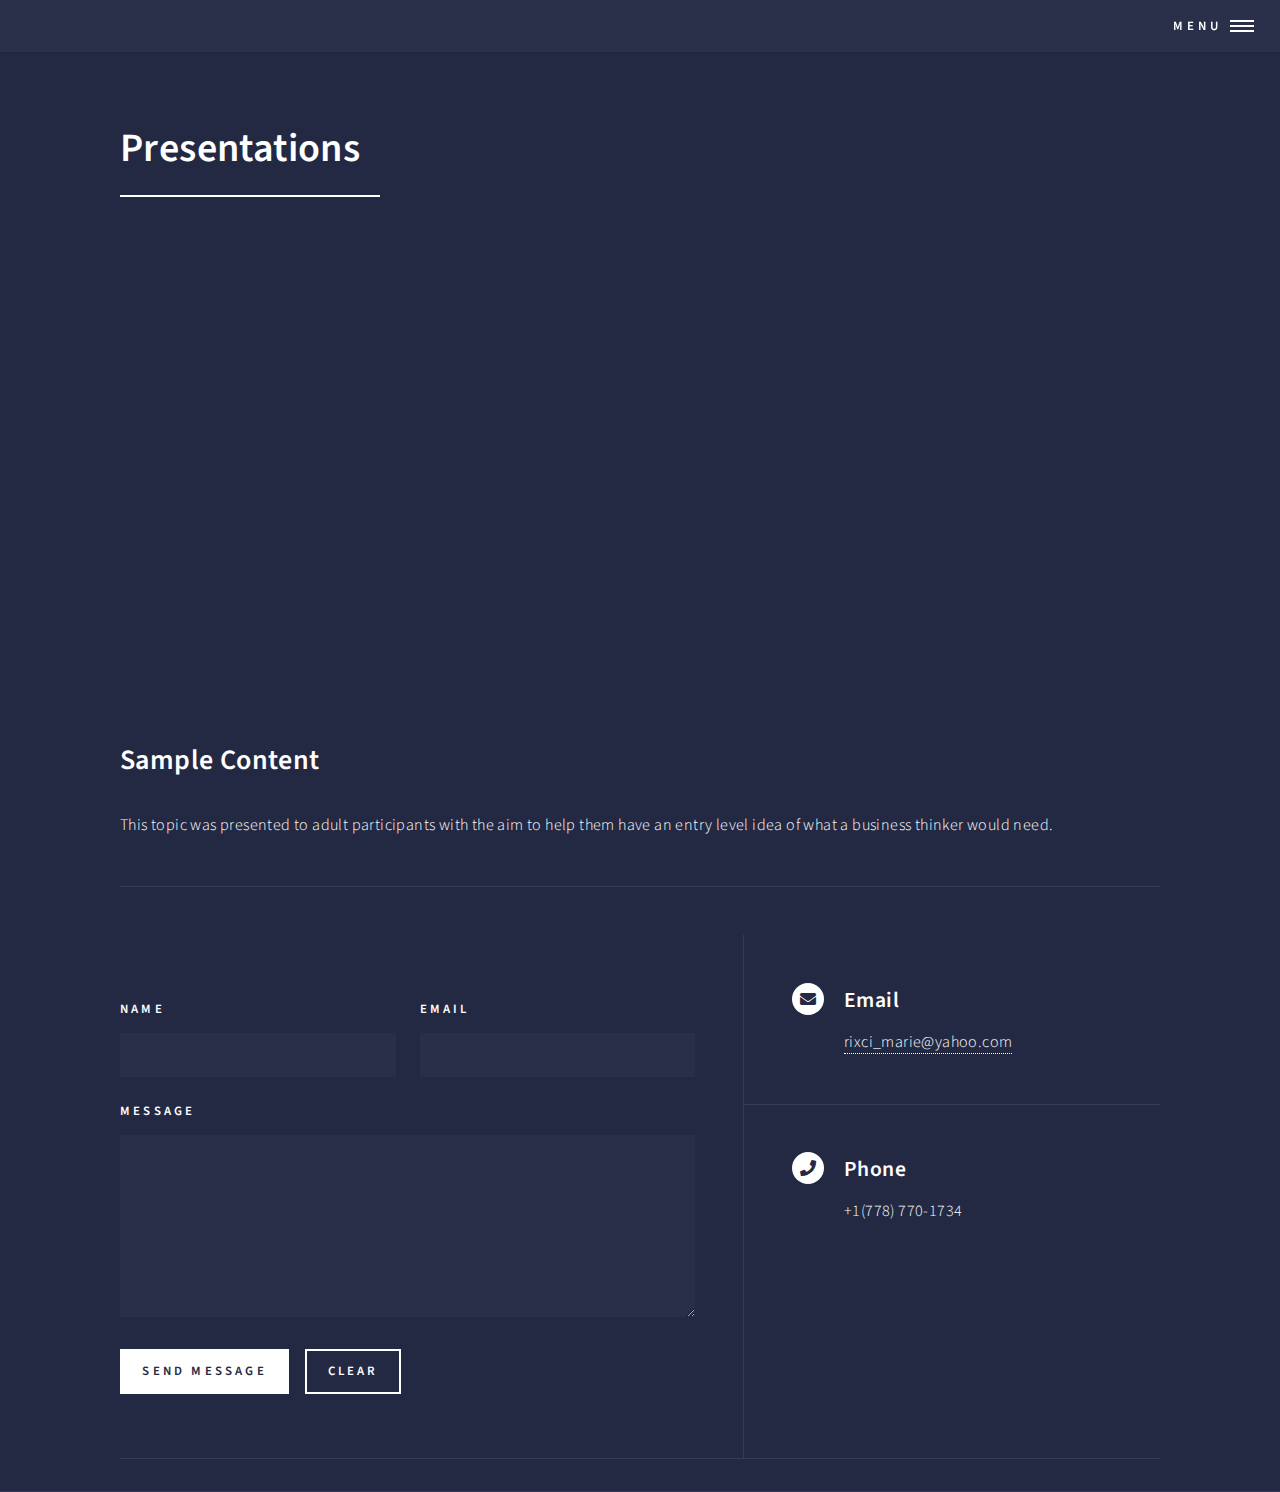
==== hmtl/elements.html @ 37f34972 "added links" ====
<!DOCTYPE HTML>

<html>
	<head>
		<title>Welcome to my Portfolio</title>
		<meta charset="utf-8" />
		<meta name="viewport" content="width=device-width, initial-scale=1, user-scalable=no" />
		<link rel="stylesheet" href="assets/css/main.css" />
		<noscript><link rel="stylesheet" href="assets/css/noscript.css" /></noscript>
	</head>
	<body class="is-preload">

		<!-- Wrapper -->
			<div id="wrapper">
<!-- Header -->
<header id="header">
	<nav>
			<a href="#menu">Menu</a>
		</nav>
	</header>
					<!-- Menu -->
					<nav id="menu">
						<ul class="links">
							<li><a href="index.html">Home</a></li>
							<li><a href="Skills.html">Skills</a></li>
							<li><a href="generic.html">Experience</a></li>
							<li><a href="elements.html">Presentations</a></li>
						</ul>
						<ul class="actions stacked">
							<li><a href="index.html" class="button primary fit">Get Started</a></li>
						</ul>
					</nav>

				<!-- Main -->
					<div id="main" class="alt">

						<!-- One -->
							<section id="one">
								<div class="inner">
									<header class="major">
										<h1>Presentations</h1>
									</header>

									<!-- Content -->

							<embed width="100%" height="500px" src="D:\Kit\ID\Sample\1st project\7 mindset improvement - Storyline output\index.html">

										<h2 id="content">Sample Content</h2>
										<p>This topic was presented to adult participants with the aim to help them 
											have an entry level idea of what a business thinker would need.</p>

									<hr class="major" />
					<!-- Contact -->
					<section id="contact">
						<div class="inner">
							<section>
								<form method="post" action="#">
									<div class="fields">
										<div class="field half">
											<label for="name">Name</label>
											<input type="text" name="name" id="name" />
										</div>
										<div class="field half">
											<label for="email">Email</label>
											<input type="text" name="email" id="email" />
										</div>
										<div class="field">
											<label for="message">Message</label>
											<textarea name="message" id="message" rows="6"></textarea>
										</div>
									</div>
									<ul class="actions">
										<li><input type="submit" value="Send Message" class="primary" /></li>
										<li><input type="reset" value="Clear" /></li>
									</ul>
								</form>
							</section>
							<section class="split">
								<section>
									<div class="contact-method">
										<span class="icon solid alt fa-envelope"></span>
										<h3>Email</h3>
										<a href="mailto:rixci_marie@yahoo.com?Subject=Hello%20again">rixci_marie@yahoo.com</a>
									</div>
								</section>
								<section>
									<div class="contact-method">
										<span class="icon solid alt fa-phone"></span>
										<h3>Phone</h3>
										<span>+1(778) 770-1734</span>
										</div>
									</section>
	
	
				</div>
		<!-- Scripts -->
			<script src="assets/js/jquery.min.js"></script>
			<script src="assets/js/jquery.scrolly.min.js"></script>
			<script src="assets/js/jquery.scrollex.min.js"></script>
			<script src="assets/js/browser.min.js"></script>
			<script src="assets/js/breakpoints.min.js"></script>
			<script src="assets/js/util.js"></script>
			<script src="assets/js/main.js"></script>

	</body>
</html>
---- hmtl/assets/css/main.css ----
@import url(fontawesome-all.min.css);
@import url("https://fonts.googleapis.com/css?family=Source+Sans+Pro:300,300italic,600,600italic");

/*
	Forty by HTML5 UP
	html5up.net | @ajlkn
	Free for personal and commercial use under the CCA 3.0 license (html5up.net/license)
*/

html, body, div, span, applet, object,
iframe, h1, h2, h3, h4, h5, h6, p, blockquote,
pre, a, abbr, acronym, address, big, cite,
code, del, dfn, em, img, ins, kbd, q, s, samp,
small, strike, strong, sub, sup, tt, var, b,
u, i, center, dl, dt, dd, ol, ul, li, fieldset,
form, label, legend, table, caption, tbody,
tfoot, thead, tr, th, td, article, aside,
canvas, details, embed, figure, figcaption,
footer, header, hgroup, menu, nav, output, ruby,
section, summary, time, mark, audio, video {
	margin: 0;
	padding: 0;
	border: 0;
	font-size: 100%;
	font: inherit;
	vertical-align: baseline;}

article, aside, details, figcaption, figure,
footer, header, hgroup, menu, nav, section {
	display: block;}

body {
	line-height: 1;
}

ol, ul {
	list-style: none;
}

blockquote, q {
	quotes: none;
}

	blockquote:before, blockquote:after, q:before, q:after {
		content: '';
		content: none;
	}

table {
	border-collapse: collapse;
	border-spacing: 0;
}

body {
	-webkit-text-size-adjust: none;
}

mark {
	background-color: transparent;
	color: inherit;
}

input::-moz-focus-inner {
	border: 0;
	padding: 0;
}

input, select, textarea {
	-moz-appearance: none;
	-webkit-appearance: none;
	-ms-appearance: none;
	appearance: none;
}

/* Basic */

	@-ms-viewport {
		width: device-width;
	}

	body {
		-ms-overflow-style: scrollbar;
	}

	@media screen and (max-width: 480px) {

		html, body {
			min-width: 320px;
		}

	}

	html {
		box-sizing: border-box;
	}

	*, *:before, *:after {
		box-sizing: inherit;
	}

	body {
		background: #242943;
	}

		body.is-preload *, body.is-preload *:before, body.is-preload *:after {
			-moz-animation: none !important;
			-webkit-animation: none !important;
			-ms-animation: none !important;
			animation: none !important;
			-moz-transition: none !important;
			-webkit-transition: none !important;
			-ms-transition: none !important;
			transition: none !important;
		}

/* Type */

	body, input, select, textarea {
		color: #ffffff;
		font-family: "Source Sans Pro", Helvetica, sans-serif;
		font-size: 17pt;
		font-weight: 300;
		letter-spacing: 0.025em;
		line-height: 1.65;
	}

		@media screen and (max-width: 1680px) {

			body, input, select, textarea {
				font-size: 14pt;
			}

		}

		@media screen and (max-width: 1280px) {

			body, input, select, textarea {
				font-size: 12pt;
			}

		}

		@media screen and (max-width: 360px) {

			body, input, select, textarea {
				font-size: 11pt;
			}

		}

	a {
		-moz-transition: color 0.2s ease-in-out, border-bottom-color 0.2s ease-in-out;
		-webkit-transition: color 0.2s ease-in-out, border-bottom-color 0.2s ease-in-out;
		-ms-transition: color 0.2s ease-in-out, border-bottom-color 0.2s ease-in-out;
		transition: color 0.2s ease-in-out, border-bottom-color 0.2s ease-in-out;
		border-bottom: dotted 1px;
		color: inherit;
		text-decoration: none;
	}

		a:hover {
			border-bottom-color: transparent;
			color: #9bf1ff !important;
		}

		a:active {
			color: #53e3fb !important;
		}

	strong, b {
		color: #ffffff;
		font-weight: 600;
	}

	em, i {
		font-style: italic;
	}

	p {
		margin: 0 0 2em 0;
	}

	h1, h2, h3, h4, h5, h6 {
		color: #ffffff;
		font-weight: 600;
		line-height: 1.65;
		margin: 0 0 1em 0;
	}

		h1 a, h2 a, h3 a, h4 a, h5 a, h6 a {
			color: inherit;
			border-bottom: 0;
		}

	h1 {
		font-size: 2.5em;
	}

	h2 {
		font-size: 1.75em;
	}

	h3 {
		font-size: 1.35em;
	}

	h4 {
		font-size: 1.1em;
	}

	h5 {
		font-size: 0.9em;
	}

	h6 {
		font-size: 0.7em;
	}

	@media screen and (max-width: 736px) {

		h1 {
			font-size: 2em;
		}

		h2 {
			font-size: 1.5em;
		}

		h3 {
			font-size: 1.25em;
		}

	}

	sub {
		font-size: 0.8em;
		position: relative;
		top: 0.5em;
	}

	sup {
		font-size: 0.8em;
		position: relative;
		top: -0.5em;
	}

	blockquote {
		border-left: solid 4px rgba(212, 212, 255, 0.1);
		font-style: italic;
		margin: 0 0 2em 0;
		padding: 0.5em 0 0.5em 2em;
	}

	code {
		background: rgba(212, 212, 255, 0.035);
		font-family: "Courier New", monospace;
		font-size: 0.9em;
		margin: 0 0.25em;
		padding: 0.25em 0.65em;
	}

	pre {
		-webkit-overflow-scrolling: touch;
		font-family: "Courier New", monospace;
		font-size: 0.9em;
		margin: 0 0 2em 0;
	}

		pre code {
			display: block;
			line-height: 1.75;
			padding: 1em 1.5em;
			overflow-x: auto;
		}

	hr {
		border: 0;
		border-bottom: solid 1px rgba(212, 212, 255, 0.1);
		margin: 2em 0;
	}

		hr.major {
			margin: 3em 0;
		}

	.align-left {
		text-align: left;
	}

	.align-center {
		text-align: center;
	}

	.align-right {
		text-align: right;
	}

/* Row */

	.row {
		display: flex;
		flex-wrap: wrap;
		box-sizing: border-box;
		align-items: stretch;
	}

		.row > * {
			box-sizing: border-box;
		}

		.row.gtr-uniform > * > :last-child {
			margin-bottom: 0;
		}

		.row.aln-left {
			justify-content: flex-start;
		}

		.row.aln-center {
			justify-content: center;
		}

		.row.aln-right {
			justify-content: flex-end;
		}

		.row.aln-top {
			align-items: flex-start;
		}

		.row.aln-middle {
			align-items: center;
		}

		.row.aln-bottom {
			align-items: flex-end;
		}

		.row > .imp {
			order: -1;
		}

		.row > .col-1 {
			width: 8.33333%;
		}

		.row > .off-1 {
			margin-left: 8.33333%;
		}

		.row > .col-2 {
			width: 16.66667%;
		}

		.row > .off-2 {
			margin-left: 16.66667%;
		}

		.row > .col-3 {
			width: 25%;
		}

		.row > .off-3 {
			margin-left: 25%;
		}

		.row > .col-4 {
			width: 33.33333%;
		}

		.row > .off-4 {
			margin-left: 33.33333%;
		}

		.row > .col-5 {
			width: 41.66667%;
		}

		.row > .off-5 {
			margin-left: 41.66667%;
		}

		.row > .col-6 {
			width: 50%;
		}

		.row > .off-6 {
			margin-left: 50%;
		}

		.row > .col-7 {
			width: 58.33333%;
		}

		.row > .off-7 {
			margin-left: 58.33333%;
		}

		.row > .col-8 {
			width: 66.66667%;
		}

		.row > .off-8 {
			margin-left: 66.66667%;
		}

		.row > .col-9 {
			width: 75%;
		}

		.row > .off-9 {
			margin-left: 75%;
		}

		.row > .col-10 {
			width: 83.33333%;
		}

		.row > .off-10 {
			margin-left: 83.33333%;
		}

		.row > .col-11 {
			width: 91.66667%;
		}

		.row > .off-11 {
			margin-left: 91.66667%;
		}

		.row > .col-12 {
			width: 100%;
		}

		.row > .off-12 {
			margin-left: 100%;
		}

		.row.gtr-0 {
			margin-top: 0;
			margin-left: 0em;
		}

			.row.gtr-0 > * {
				padding: 0 0 0 0em;
			}

			.row.gtr-0.gtr-uniform {
				margin-top: 0em;
			}

				.row.gtr-0.gtr-uniform > * {
					padding-top: 0em;
				}

		.row.gtr-25 {
			margin-top: 0;
			margin-left: -0.5em;
		}

			.row.gtr-25 > * {
				padding: 0 0 0 0.5em;
			}

			.row.gtr-25.gtr-uniform {
				margin-top: -0.5em;
			}

				.row.gtr-25.gtr-uniform > * {
					padding-top: 0.5em;
				}

		.row.gtr-50 {
			margin-top: 0;
			margin-left: -1em;
		}

			.row.gtr-50 > * {
				padding: 0 0 0 1em;
			}

			.row.gtr-50.gtr-uniform {
				margin-top: -1em;
			}

				.row.gtr-50.gtr-uniform > * {
					padding-top: 1em;
				}

		.row {
			margin-top: 0;
			margin-left: -2em;
		}

			.row > * {
				padding: 0 0 0 2em;
			}

			.row.gtr-uniform {
				margin-top: -2em;
			}

				.row.gtr-uniform > * {
					padding-top: 2em;
				}

		.row.gtr-150 {
			margin-top: 0;
			margin-left: -3em;
		}

			.row.gtr-150 > * {
				padding: 0 0 0 3em;
			}

			.row.gtr-150.gtr-uniform {
				margin-top: -3em;
			}

				.row.gtr-150.gtr-uniform > * {
					padding-top: 3em;
				}

		.row.gtr-200 {
			margin-top: 0;
			margin-left: -4em;
		}

			.row.gtr-200 > * {
				padding: 0 0 0 4em;
			}

			.row.gtr-200.gtr-uniform {
				margin-top: -4em;
			}

				.row.gtr-200.gtr-uniform > * {
					padding-top: 4em;
				}

		@media screen and (max-width: 1680px) {

			.row {
				display: flex;
				flex-wrap: wrap;
				box-sizing: border-box;
				align-items: stretch;
			}

				.row > * {
					box-sizing: border-box;
				}

				.row.gtr-uniform > * > :last-child {
					margin-bottom: 0;
				}

				.row.aln-left {
					justify-content: flex-start;
				}

				.row.aln-center {
					justify-content: center;
				}

				.row.aln-right {
					justify-content: flex-end;
				}

				.row.aln-top {
					align-items: flex-start;
				}

				.row.aln-middle {
					align-items: center;
				}

				.row.aln-bottom {
					align-items: flex-end;
				}

				.row > .imp-xlarge {
					order: -1;
				}

				.row > .col-1-xlarge {
					width: 8.33333%;
				}

				.row > .off-1-xlarge {
					margin-left: 8.33333%;
				}

				.row > .col-2-xlarge {
					width: 16.66667%;
				}

				.row > .off-2-xlarge {
					margin-left: 16.66667%;
				}

				.row > .col-3-xlarge {
					width: 25%;
				}

				.row > .off-3-xlarge {
					margin-left: 25%;
				}

				.row > .col-4-xlarge {
					width: 33.33333%;
				}

				.row > .off-4-xlarge {
					margin-left: 33.33333%;
				}

				.row > .col-5-xlarge {
					width: 41.66667%;
				}

				.row > .off-5-xlarge {
					margin-left: 41.66667%;
				}

				.row > .col-6-xlarge {
					width: 50%;
				}

				.row > .off-6-xlarge {
					margin-left: 50%;
				}

				.row > .col-7-xlarge {
					width: 58.33333%;
				}

				.row > .off-7-xlarge {
					margin-left: 58.33333%;
				}

				.row > .col-8-xlarge {
					width: 66.66667%;
				}

				.row > .off-8-xlarge {
					margin-left: 66.66667%;
				}

				.row > .col-9-xlarge {
					width: 75%;
				}

				.row > .off-9-xlarge {
					margin-left: 75%;
				}

				.row > .col-10-xlarge {
					width: 83.33333%;
				}

				.row > .off-10-xlarge {
					margin-left: 83.33333%;
				}

				.row > .col-11-xlarge {
					width: 91.66667%;
				}

				.row > .off-11-xlarge {
					margin-left: 91.66667%;
				}

				.row > .col-12-xlarge {
					width: 100%;
				}

				.row > .off-12-xlarge {
					margin-left: 100%;
				}

				.row.gtr-0 {
					margin-top: 0;
					margin-left: 0em;
				}

					.row.gtr-0 > * {
						padding: 0 0 0 0em;
					}

					.row.gtr-0.gtr-uniform {
						margin-top: 0em;
					}

						.row.gtr-0.gtr-uniform > * {
							padding-top: 0em;
						}

				.row.gtr-25 {
					margin-top: 0;
					margin-left: -0.5em;
				}

					.row.gtr-25 > * {
						padding: 0 0 0 0.5em;
					}

					.row.gtr-25.gtr-uniform {
						margin-top: -0.5em;
					}

						.row.gtr-25.gtr-uniform > * {
							padding-top: 0.5em;
						}

				.row.gtr-50 {
					margin-top: 0;
					margin-left: -1em;
				}

					.row.gtr-50 > * {
						padding: 0 0 0 1em;
					}

					.row.gtr-50.gtr-uniform {
						margin-top: -1em;
					}

						.row.gtr-50.gtr-uniform > * {
							padding-top: 1em;
						}

				.row {
					margin-top: 0;
					margin-left: -2em;
				}

					.row > * {
						padding: 0 0 0 2em;
					}

					.row.gtr-uniform {
						margin-top: -2em;
					}

						.row.gtr-uniform > * {
							padding-top: 2em;
						}

				.row.gtr-150 {
					margin-top: 0;
					margin-left: -3em;
				}

					.row.gtr-150 > * {
						padding: 0 0 0 3em;
					}

					.row.gtr-150.gtr-uniform {
						margin-top: -3em;
					}

						.row.gtr-150.gtr-uniform > * {
							padding-top: 3em;
						}

				.row.gtr-200 {
					margin-top: 0;
					margin-left: -4em;
				}

					.row.gtr-200 > * {
						padding: 0 0 0 4em;
					}

					.row.gtr-200.gtr-uniform {
						margin-top: -4em;
					}

						.row.gtr-200.gtr-uniform > * {
							padding-top: 4em;
						}

		}

		@media screen and (max-width: 1280px) {

			.row {
				display: flex;
				flex-wrap: wrap;
				box-sizing: border-box;
				align-items: stretch;
			}

				.row > * {
					box-sizing: border-box;
				}

				.row.gtr-uniform > * > :last-child {
					margin-bottom: 0;
				}

				.row.aln-left {
					justify-content: flex-start;
				}

				.row.aln-center {
					justify-content: center;
				}

				.row.aln-right {
					justify-content: flex-end;
				}

				.row.aln-top {
					align-items: flex-start;
				}

				.row.aln-middle {
					align-items: center;
				}

				.row.aln-bottom {
					align-items: flex-end;
				}

				.row > .imp-large {
					order: -1;
				}

				.row > .col-1-large {
					width: 8.33333%;
				}

				.row > .off-1-large {
					margin-left: 8.33333%;
				}

				.row > .col-2-large {
					width: 16.66667%;
				}

				.row > .off-2-large {
					margin-left: 16.66667%;
				}

				.row > .col-3-large {
					width: 25%;
				}

				.row > .off-3-large {
					margin-left: 25%;
				}

				.row > .col-4-large {
					width: 33.33333%;
				}

				.row > .off-4-large {
					margin-left: 33.33333%;
				}

				.row > .col-5-large {
					width: 41.66667%;
				}

				.row > .off-5-large {
					margin-left: 41.66667%;
				}

				.row > .col-6-large {
					width: 50%;
				}

				.row > .off-6-large {
					margin-left: 50%;
				}

				.row > .col-7-large {
					width: 58.33333%;
				}

				.row > .off-7-large {
					margin-left: 58.33333%;
				}

				.row > .col-8-large {
					width: 66.66667%;
				}

				.row > .off-8-large {
					margin-left: 66.66667%;
				}

				.row > .col-9-large {
					width: 75%;
				}

				.row > .off-9-large {
					margin-left: 75%;
				}

				.row > .col-10-large {
					width: 83.33333%;
				}

				.row > .off-10-large {
					margin-left: 83.33333%;
				}

				.row > .col-11-large {
					width: 91.66667%;
				}

				.row > .off-11-large {
					margin-left: 91.66667%;
				}

				.row > .col-12-large {
					width: 100%;
				}

				.row > .off-12-large {
					margin-left: 100%;
				}

				.row.gtr-0 {
					margin-top: 0;
					margin-left: 0em;
				}

					.row.gtr-0 > * {
						padding: 0 0 0 0em;
					}

					.row.gtr-0.gtr-uniform {
						margin-top: 0em;
					}

						.row.gtr-0.gtr-uniform > * {
							padding-top: 0em;
						}

				.row.gtr-25 {
					margin-top: 0;
					margin-left: -0.375em;
				}

					.row.gtr-25 > * {
						padding: 0 0 0 0.375em;
					}

					.row.gtr-25.gtr-uniform {
						margin-top: -0.375em;
					}

						.row.gtr-25.gtr-uniform > * {
							padding-top: 0.375em;
						}

				.row.gtr-50 {
					margin-top: 0;
					margin-left: -0.75em;
				}

					.row.gtr-50 > * {
						padding: 0 0 0 0.75em;
					}

					.row.gtr-50.gtr-uniform {
						margin-top: -0.75em;
					}

						.row.gtr-50.gtr-uniform > * {
							padding-top: 0.75em;
						}

				.row {
					margin-top: 0;
					margin-left: -1.5em;
				}

					.row > * {
						padding: 0 0 0 1.5em;
					}

					.row.gtr-uniform {
						margin-top: -1.5em;
					}

						.row.gtr-uniform > * {
							padding-top: 1.5em;
						}

				.row.gtr-150 {
					margin-top: 0;
					margin-left: -2.25em;
				}

					.row.gtr-150 > * {
						padding: 0 0 0 2.25em;
					}

					.row.gtr-150.gtr-uniform {
						margin-top: -2.25em;
					}

						.row.gtr-150.gtr-uniform > * {
							padding-top: 2.25em;
						}

				.row.gtr-200 {
					margin-top: 0;
					margin-left: -3em;
				}

					.row.gtr-200 > * {
						padding: 0 0 0 3em;
					}

					.row.gtr-200.gtr-uniform {
						margin-top: -3em;
					}

						.row.gtr-200.gtr-uniform > * {
							padding-top: 3em;
						}

		}

		@media screen and (max-width: 980px) {

			.row {
				display: flex;
				flex-wrap: wrap;
				box-sizing: border-box;
				align-items: stretch;
			}

				.row > * {
					box-sizing: border-box;
				}

				.row.gtr-uniform > * > :last-child {
					margin-bottom: 0;
				}

				.row.aln-left {
					justify-content: flex-start;
				}

				.row.aln-center {
					justify-content: center;
				}

				.row.aln-right {
					justify-content: flex-end;
				}

				.row.aln-top {
					align-items: flex-start;
				}

				.row.aln-middle {
					align-items: center;
				}

				.row.aln-bottom {
					align-items: flex-end;
				}

				.row > .imp-medium {
					order: -1;
				}

				.row > .col-1-medium {
					width: 8.33333%;
				}

				.row > .off-1-medium {
					margin-left: 8.33333%;
				}

				.row > .col-2-medium {
					width: 16.66667%;
				}

				.row > .off-2-medium {
					margin-left: 16.66667%;
				}

				.row > .col-3-medium {
					width: 25%;
				}

				.row > .off-3-medium {
					margin-left: 25%;
				}

				.row > .col-4-medium {
					width: 33.33333%;
				}

				.row > .off-4-medium {
					margin-left: 33.33333%;
				}

				.row > .col-5-medium {
					width: 41.66667%;
				}

				.row > .off-5-medium {
					margin-left: 41.66667%;
				}

				.row > .col-6-medium {
					width: 50%;
				}

				.row > .off-6-medium {
					margin-left: 50%;
				}

				.row > .col-7-medium {
					width: 58.33333%;
				}

				.row > .off-7-medium {
					margin-left: 58.33333%;
				}

				.row > .col-8-medium {
					width: 66.66667%;
				}

				.row > .off-8-medium {
					margin-left: 66.66667%;
				}

				.row > .col-9-medium {
					width: 75%;
				}

				.row > .off-9-medium {
					margin-left: 75%;
				}

				.row > .col-10-medium {
					width: 83.33333%;
				}

				.row > .off-10-medium {
					margin-left: 83.33333%;
				}

				.row > .col-11-medium {
					width: 91.66667%;
				}

				.row > .off-11-medium {
					margin-left: 91.66667%;
				}

				.row > .col-12-medium {
					width: 100%;
				}

				.row > .off-12-medium {
					margin-left: 100%;
				}

				.row.gtr-0 {
					margin-top: 0;
					margin-left: 0em;
				}

					.row.gtr-0 > * {
						padding: 0 0 0 0em;
					}

					.row.gtr-0.gtr-uniform {
						margin-top: 0em;
					}

						.row.gtr-0.gtr-uniform > * {
							padding-top: 0em;
						}

				.row.gtr-25 {
					margin-top: 0;
					margin-left: -0.375em;
				}

					.row.gtr-25 > * {
						padding: 0 0 0 0.375em;
					}

					.row.gtr-25.gtr-uniform {
						margin-top: -0.375em;
					}

						.row.gtr-25.gtr-uniform > * {
							padding-top: 0.375em;
						}

				.row.gtr-50 {
					margin-top: 0;
					margin-left: -0.75em;
				}

					.row.gtr-50 > * {
						padding: 0 0 0 0.75em;
					}

					.row.gtr-50.gtr-uniform {
						margin-top: -0.75em;
					}

						.row.gtr-50.gtr-uniform > * {
							padding-top: 0.75em;
						}

				.row {
					margin-top: 0;
					margin-left: -1.5em;
				}

					.row > * {
						padding: 0 0 0 1.5em;
					}

					.row.gtr-uniform {
						margin-top: -1.5em;
					}

						.row.gtr-uniform > * {
							padding-top: 1.5em;
						}

				.row.gtr-150 {
					margin-top: 0;
					margin-left: -2.25em;
				}

					.row.gtr-150 > * {
						padding: 0 0 0 2.25em;
					}

					.row.gtr-150.gtr-uniform {
						margin-top: -2.25em;
					}

						.row.gtr-150.gtr-uniform > * {
							padding-top: 2.25em;
						}

				.row.gtr-200 {
					margin-top: 0;
					margin-left: -3em;
				}

					.row.gtr-200 > * {
						padding: 0 0 0 3em;
					}

					.row.gtr-200.gtr-uniform {
						margin-top: -3em;
					}

						.row.gtr-200.gtr-uniform > * {
							padding-top: 3em;
						}

		}

		@media screen and (max-width: 736px) {

			.row {
				display: flex;
				flex-wrap: wrap;
				box-sizing: border-box;
				align-items: stretch;
			}

				.row > * {
					box-sizing: border-box;
				}

				.row.gtr-uniform > * > :last-child {
					margin-bottom: 0;
				}

				.row.aln-left {
					justify-content: flex-start;
				}

				.row.aln-center {
					justify-content: center;
				}

				.row.aln-right {
					justify-content: flex-end;
				}

				.row.aln-top {
					align-items: flex-start;
				}

				.row.aln-middle {
					align-items: center;
				}

				.row.aln-bottom {
					align-items: flex-end;
				}

				.row > .imp-small {
					order: -1;
				}

				.row > .col-1-small {
					width: 8.33333%;
				}

				.row > .off-1-small {
					margin-left: 8.33333%;
				}

				.row > .col-2-small {
					width: 16.66667%;
				}

				.row > .off-2-small {
					margin-left: 16.66667%;
				}

				.row > .col-3-small {
					width: 25%;
				}

				.row > .off-3-small {
					margin-left: 25%;
				}

				.row > .col-4-small {
					width: 33.33333%;
				}

				.row > .off-4-small {
					margin-left: 33.33333%;
				}

				.row > .col-5-small {
					width: 41.66667%;
				}

				.row > .off-5-small {
					margin-left: 41.66667%;
				}

				.row > .col-6-small {
					width: 50%;
				}

				.row > .off-6-small {
					margin-left: 50%;
				}

				.row > .col-7-small {
					width: 58.33333%;
				}

				.row > .off-7-small {
					margin-left: 58.33333%;
				}

				.row > .col-8-small {
					width: 66.66667%;
				}

				.row > .off-8-small {
					margin-left: 66.66667%;
				}

				.row > .col-9-small {
					width: 75%;
				}

				.row > .off-9-small {
					margin-left: 75%;
				}

				.row > .col-10-small {
					width: 83.33333%;
				}

				.row > .off-10-small {
					margin-left: 83.33333%;
				}

				.row > .col-11-small {
					width: 91.66667%;
				}

				.row > .off-11-small {
					margin-left: 91.66667%;
				}

				.row > .col-12-small {
					width: 100%;
				}

				.row > .off-12-small {
					margin-left: 100%;
				}

				.row.gtr-0 {
					margin-top: 0;
					margin-left: 0em;
				}

					.row.gtr-0 > * {
						padding: 0 0 0 0em;
					}

					.row.gtr-0.gtr-uniform {
						margin-top: 0em;
					}

						.row.gtr-0.gtr-uniform > * {
							padding-top: 0em;
						}

				.row.gtr-25 {
					margin-top: 0;
					margin-left: -0.3125em;
				}

					.row.gtr-25 > * {
						padding: 0 0 0 0.3125em;
					}

					.row.gtr-25.gtr-uniform {
						margin-top: -0.3125em;
					}

						.row.gtr-25.gtr-uniform > * {
							padding-top: 0.3125em;
						}

				.row.gtr-50 {
					margin-top: 0;
					margin-left: -0.625em;
				}

					.row.gtr-50 > * {
						padding: 0 0 0 0.625em;
					}

					.row.gtr-50.gtr-uniform {
						margin-top: -0.625em;
					}

						.row.gtr-50.gtr-uniform > * {
							padding-top: 0.625em;
						}

				.row {
					margin-top: 0;
					margin-left: -1.25em;
				}

					.row > * {
						padding: 0 0 0 1.25em;
					}

					.row.gtr-uniform {
						margin-top: -1.25em;
					}

						.row.gtr-uniform > * {
							padding-top: 1.25em;
						}

				.row.gtr-150 {
					margin-top: 0;
					margin-left: -1.875em;
				}

					.row.gtr-150 > * {
						padding: 0 0 0 1.875em;
					}

					.row.gtr-150.gtr-uniform {
						margin-top: -1.875em;
					}

						.row.gtr-150.gtr-uniform > * {
							padding-top: 1.875em;
						}

				.row.gtr-200 {
					margin-top: 0;
					margin-left: -2.5em;
				}

					.row.gtr-200 > * {
						padding: 0 0 0 2.5em;
					}

					.row.gtr-200.gtr-uniform {
						margin-top: -2.5em;
					}

						.row.gtr-200.gtr-uniform > * {
							padding-top: 2.5em;
						}

		}

		@media screen and (max-width: 480px) {

			.row {
				display: flex;
				flex-wrap: wrap;
				box-sizing: border-box;
				align-items: stretch;
			}

				.row > * {
					box-sizing: border-box;
				}

				.row.gtr-uniform > * > :last-child {
					margin-bottom: 0;
				}

				.row.aln-left {
					justify-content: flex-start;
				}

				.row.aln-center {
					justify-content: center;
				}

				.row.aln-right {
					justify-content: flex-end;
				}

				.row.aln-top {
					align-items: flex-start;
				}

				.row.aln-middle {
					align-items: center;
				}

				.row.aln-bottom {
					align-items: flex-end;
				}

				.row > .imp-xsmall {
					order: -1;
				}

				.row > .col-1-xsmall {
					width: 8.33333%;
				}

				.row > .off-1-xsmall {
					margin-left: 8.33333%;
				}

				.row > .col-2-xsmall {
					width: 16.66667%;
				}

				.row > .off-2-xsmall {
					margin-left: 16.66667%;
				}

				.row > .col-3-xsmall {
					width: 25%;
				}

				.row > .off-3-xsmall {
					margin-left: 25%;
				}

				.row > .col-4-xsmall {
					width: 33.33333%;
				}

				.row > .off-4-xsmall {
					margin-left: 33.33333%;
				}

				.row > .col-5-xsmall {
					width: 41.66667%;
				}

				.row > .off-5-xsmall {
					margin-left: 41.66667%;
				}

				.row > .col-6-xsmall {
					width: 50%;
				}

				.row > .off-6-xsmall {
					margin-left: 50%;
				}

				.row > .col-7-xsmall {
					width: 58.33333%;
				}

				.row > .off-7-xsmall {
					margin-left: 58.33333%;
				}

				.row > .col-8-xsmall {
					width: 66.66667%;
				}

				.row > .off-8-xsmall {
					margin-left: 66.66667%;
				}

				.row > .col-9-xsmall {
					width: 75%;
				}

				.row > .off-9-xsmall {
					margin-left: 75%;
				}

				.row > .col-10-xsmall {
					width: 83.33333%;
				}

				.row > .off-10-xsmall {
					margin-left: 83.33333%;
				}

				.row > .col-11-xsmall {
					width: 91.66667%;
				}

				.row > .off-11-xsmall {
					margin-left: 91.66667%;
				}

				.row > .col-12-xsmall {
					width: 100%;
				}

				.row > .off-12-xsmall {
					margin-left: 100%;
				}

				.row.gtr-0 {
					margin-top: 0;
					margin-left: 0em;
				}

					.row.gtr-0 > * {
						padding: 0 0 0 0em;
					}

					.row.gtr-0.gtr-uniform {
						margin-top: 0em;
					}

						.row.gtr-0.gtr-uniform > * {
							padding-top: 0em;
						}

				.row.gtr-25 {
					margin-top: 0;
					margin-left: -0.3125em;
				}

					.row.gtr-25 > * {
						padding: 0 0 0 0.3125em;
					}

					.row.gtr-25.gtr-uniform {
						margin-top: -0.3125em;
					}

						.row.gtr-25.gtr-uniform > * {
							padding-top: 0.3125em;
						}

				.row.gtr-50 {
					margin-top: 0;
					margin-left: -0.625em;
				}

					.row.gtr-50 > * {
						padding: 0 0 0 0.625em;
					}

					.row.gtr-50.gtr-uniform {
						margin-top: -0.625em;
					}

						.row.gtr-50.gtr-uniform > * {
							padding-top: 0.625em;
						}

				.row {
					margin-top: 0;
					margin-left: -1.25em;
				}

					.row > * {
						padding: 0 0 0 1.25em;
					}

					.row.gtr-uniform {
						margin-top: -1.25em;
					}

						.row.gtr-uniform > * {
							padding-top: 1.25em;
						}

				.row.gtr-150 {
					margin-top: 0;
					margin-left: -1.875em;
				}

					.row.gtr-150 > * {
						padding: 0 0 0 1.875em;
					}

					.row.gtr-150.gtr-uniform {
						margin-top: -1.875em;
					}

						.row.gtr-150.gtr-uniform > * {
							padding-top: 1.875em;
						}

				.row.gtr-200 {
					margin-top: 0;
					margin-left: -2.5em;
				}

					.row.gtr-200 > * {
						padding: 0 0 0 2.5em;
					}

					.row.gtr-200.gtr-uniform {
						margin-top: -2.5em;
					}

						.row.gtr-200.gtr-uniform > * {
							padding-top: 2.5em;
						}

		}

/* Section/Article */

	section.special, article.special {
		text-align: center;
	}

	header.major {
		width: -moz-max-content;
		width: -webkit-max-content;
		width: -ms-max-content;
		width: max-content;
		margin-bottom: 2em;
	}

		header.major > :first-child {
			margin-bottom: 0;
			width: calc(100% + 0.5em);
		}

			header.major > :first-child:after {
				content: '';
				background-color: #ffffff;
				display: block;
				height: 2px;
				margin: 0.325em 0 0.5em 0;
				width: 100%;
			}

		header.major > p {
			font-size: 0.7em;
			font-weight: 600;
			letter-spacing: 0.25em;
			margin-bottom: 0;
			text-transform: uppercase;
		}

		body.is-ie header.major > :first-child:after {
			max-width: 9em;
		}

		body.is-ie header.major > h1:after {
			max-width: 100% !important;
		}

	@media screen and (max-width: 736px) {

		header.major > p br {
			display: none;
		}

	}

/* Form */

	form {
		margin: 0 0 2em 0;
	}

		form > :last-child {
			margin-bottom: 0;
		}

		form > .fields {
			display: -moz-flex;
			display: -webkit-flex;
			display: -ms-flex;
			display: flex;
			-moz-flex-wrap: wrap;
			-webkit-flex-wrap: wrap;
			-ms-flex-wrap: wrap;
			flex-wrap: wrap;
			width: calc(100% + 3em);
			margin: -1.5em 0 2em -1.5em;
		}

			form > .fields > .field {
				-moz-flex-grow: 0;
				-webkit-flex-grow: 0;
				-ms-flex-grow: 0;
				flex-grow: 0;
				-moz-flex-shrink: 0;
				-webkit-flex-shrink: 0;
				-ms-flex-shrink: 0;
				flex-shrink: 0;
				padding: 1.5em 0 0 1.5em;
				width: calc(100% - 1.5em);
			}

				form > .fields > .field.half {
					width: calc(50% - 0.75em);
				}

				form > .fields > .field.third {
					width: calc(100%/3 - 0.5em);
				}

				form > .fields > .field.quarter {
					width: calc(25% - 0.375em);
				}

		@media screen and (max-width: 480px) {

			form > .fields {
				width: calc(100% + 3em);
				margin: -1.5em 0 2em -1.5em;
			}

				form > .fields > .field {
					padding: 1.5em 0 0 1.5em;
					width: calc(100% - 1.5em);
				}

					form > .fields > .field.half {
						width: calc(100% - 1.5em);
					}

					form > .fields > .field.third {
						width: calc(100% - 1.5em);
					}

					form > .fields > .field.quarter {
						width: calc(100% - 1.5em);
					}

		}

	label {
		color: #ffffff;
		display: block;
		font-size: 0.8em;
		font-weight: 600;
		letter-spacing: 0.25em;
		margin: 0 0 1em 0;
		text-transform: uppercase;
	}

	input[type="text"],
	input[type="password"],
	input[type="email"],
	input[type="tel"],
	input[type="search"],
	input[type="url"],
	select,
	textarea {
		-moz-appearance: none;
		-webkit-appearance: none;
		-ms-appearance: none;
		appearance: none;
		background: rgba(212, 212, 255, 0.035);
		border: none;
		border-radius: 0;
		color: inherit;
		display: block;
		outline: 0;
		padding: 0 1em;
		text-decoration: none;
		width: 100%;
	}

		input[type="text"]:invalid,
		input[type="password"]:invalid,
		input[type="email"]:invalid,
		input[type="tel"]:invalid,
		input[type="search"]:invalid,
		input[type="url"]:invalid,
		select:invalid,
		textarea:invalid {
			box-shadow: none;
		}

		input[type="text"]:focus,
		input[type="password"]:focus,
		input[type="email"]:focus,
		input[type="tel"]:focus,
		input[type="search"]:focus,
		input[type="url"]:focus,
		select:focus,
		textarea:focus {
			border-color: #9bf1ff;
			box-shadow: 0 0 0 2px #9bf1ff;
		}

	select {
		background-image: url("data:image/svg+xml;charset=utf8,%3Csvg xmlns='http://www.w3.org/2000/svg' width='40' height='40' preserveAspectRatio='none' viewBox='0 0 40 40'%3E%3Cpath d='M9.4,12.3l10.4,10.4l10.4-10.4c0.2-0.2,0.5-0.4,0.9-0.4c0.3,0,0.6,0.1,0.9,0.4l3.3,3.3c0.2,0.2,0.4,0.5,0.4,0.9 c0,0.4-0.1,0.6-0.4,0.9L20.7,31.9c-0.2,0.2-0.5,0.4-0.9,0.4c-0.3,0-0.6-0.1-0.9-0.4L4.3,17.3c-0.2-0.2-0.4-0.5-0.4-0.9 c0-0.4,0.1-0.6,0.4-0.9l3.3-3.3c0.2-0.2,0.5-0.4,0.9-0.4S9.1,12.1,9.4,12.3z' fill='rgba(212, 212, 255, 0.1)' /%3E%3C/svg%3E");
		background-size: 1.25rem;
		background-repeat: no-repeat;
		background-position: calc(100% - 1rem) center;
		height: 2.75em;
		padding-right: 2.75em;
		text-overflow: ellipsis;
	}

		select option {
			color: #ffffff;
			background: #242943;
		}

		select:focus::-ms-value {
			background-color: transparent;
		}

		select::-ms-expand {
			display: none;
		}

	input[type="text"],
	input[type="password"],
	input[type="email"],
	input[type="tel"],
	input[type="search"],
	input[type="url"],
	select {
		height: 2.75em;
	}

	textarea {
		padding: 0.75em 1em;
	}

	input[type="checkbox"],
	input[type="radio"] {
		-moz-appearance: none;
		-webkit-appearance: none;
		-ms-appearance: none;
		appearance: none;
		display: block;
		float: left;
		margin-right: -2em;
		opacity: 0;
		width: 1em;
		z-index: -1;
	}

		input[type="checkbox"] + label,
		input[type="radio"] + label {
			text-decoration: none;
			color: #ffffff;
			cursor: pointer;
			display: inline-block;
			font-weight: 300;
			padding-left: 2.65em;
			padding-right: 0.75em;
			position: relative;
		}

			input[type="checkbox"] + label:before,
			input[type="radio"] + label:before {
				-moz-osx-font-smoothing: grayscale;
				-webkit-font-smoothing: antialiased;
				display: inline-block;
				font-style: normal;
				font-variant: normal;
				text-rendering: auto;
				line-height: 1;
				text-transform: none !important;
				font-family: 'Font Awesome 5 Free';
				font-weight: 900;
			}

			input[type="checkbox"] + label:before,
			input[type="radio"] + label:before {
				background: rgba(212, 212, 255, 0.035);
				content: '';
				display: inline-block;
				font-size: 0.8em;
				height: 2.0625em;
				left: 0;
				letter-spacing: 0;
				line-height: 2.0625em;
				position: absolute;
				text-align: center;
				top: 0;
				width: 2.0625em;
			}

		input[type="checkbox"]:checked + label:before,
		input[type="radio"]:checked + label:before {
			background: #ffffff;
			border-color: #9bf1ff;
			content: '\f00c';
			color: #242943;
		}

		input[type="checkbox"]:focus + label:before,
		input[type="radio"]:focus + label:before {
			box-shadow: 0 0 0 2px #9bf1ff;
		}

	input[type="radio"] + label:before {
		border-radius: 100%;
	}

	::-webkit-input-placeholder {
		color: rgba(244, 244, 255, 0.2) !important;
		opacity: 1.0;
	}

	:-moz-placeholder {
		color: rgba(244, 244, 255, 0.2) !important;
		opacity: 1.0;
	}

	::-moz-placeholder {
		color: rgba(244, 244, 255, 0.2) !important;
		opacity: 1.0;
	}

	:-ms-input-placeholder {
		color: rgba(244, 244, 255, 0.2) !important;
		opacity: 1.0;
	}

/* Box */

	.box {
		border: solid 1px rgba(212, 212, 255, 0.1);
		margin-bottom: 2em;
		padding: 1.5em;
	}

		.box > :last-child,
		.box > :last-child > :last-child,
		.box > :last-child > :last-child > :last-child {
			margin-bottom: 0;
		}

		.box.alt {
			border: 0;
			border-radius: 0;
			padding: 0;
		}

/* Icon */

	.icon {
		text-decoration: none;
		border-bottom: none;
		position: relative;
	}

		.icon:before {
			-moz-osx-font-smoothing: grayscale;
			-webkit-font-smoothing: antialiased;
			display: inline-block;
			font-style: normal;
			font-variant: normal;
			text-rendering: auto;
			line-height: 1;
			text-transform: none !important;
			font-family: 'Font Awesome 5 Free';
			font-weight: 400;
		}

		.icon > .label {
			display: none;
		}

		.icon:before {
			line-height: inherit;
		}

		.icon.solid:before {
			font-weight: 900;
		}

		.icon.brands:before {
			font-family: 'Font Awesome 5 Brands';
		}

		.icon.alt:before {
			background-color: #ffffff;
			border-radius: 100%;
			color: #242943;
			display: inline-block;
			height: 2em;
			line-height: 2em;
			text-align: center;
			width: 2em;
		}

	a.icon.alt:before {
		-moz-transition: background-color 0.2s ease-in-out;
		-webkit-transition: background-color 0.2s ease-in-out;
		-ms-transition: background-color 0.2s ease-in-out;
		transition: background-color 0.2s ease-in-out;
	}

	a.icon.alt:hover:before {
		background-color: #6fc3df;
	}

	a.icon.alt:active:before {
		background-color: #37a6cb;
	}

/* Image */

	.image {
		border: 0;
		display: inline-block;
		position: relative;
	}

		.image img {
			display: block;
		}

		.image.left, .image.right {
			max-width: 30%;
		}

			.image.left img, .image.right img {
				width: 100%;
			}

		.image.left {
			float: left;
			margin: 0 1.5em 1.25em 0;
			top: 0.25em;
		}

		.image.right {
			float: right;
			margin: 0 0 1.25em 1.5em;
			top: 0.25em;
		}

		.image.fit {
			display: block;
			margin: 0 0 2em 0;
			width: 100%;
		}

			.image.fit img {
				width: 100%;
			}

		.image.main {
			display: block;
			margin: 2.5em 0;
			width: 100%;
		}

			.image.main img {
				width: 100%;
			}

			@media screen and (max-width: 736px) {

				.image.main {
					margin: 1.5em 0;
				}

			}

/* List */

	ol {
		list-style: decimal;
		margin: 0 0 2em 0;
		padding-left: 1.25em;
	}

		ol li {
			padding-left: 0.25em;
		}

	ul {
		list-style: disc;
		margin: 0 0 2em 0;
		padding-left: 1em;
	}

		ul li {
			padding-left: 0.5em;
		}

		ul.alt {
			list-style: none;
			padding-left: 0;
		}

			ul.alt li {
				border-top: solid 1px rgba(212, 212, 255, 0.1);
				padding: 0.5em 0;
			}

				ul.alt li:first-child {
					border-top: 0;
					padding-top: 0;
				}

	dl {
		margin: 0 0 2em 0;
	}

		dl dt {
			display: block;
			font-weight: 600;
			margin: 0 0 1em 0;
		}

		dl dd {
			margin-left: 2em;
		}

/* Actions */

	ul.actions {
		display: -moz-flex;
		display: -webkit-flex;
		display: -ms-flex;
		display: flex;
		cursor: default;
		list-style: none;
		margin-left: -1em;
		padding-left: 0;
	}

		ul.actions li {
			padding: 0 0 0 1em;
			vertical-align: middle;
		}

		ul.actions.special {
			-moz-justify-content: center;
			-webkit-justify-content: center;
			-ms-justify-content: center;
			justify-content: center;
			width: 100%;
			margin-left: 0;
		}

			ul.actions.special li:first-child {
				padding-left: 0;
			}

		ul.actions.stacked {
			-moz-flex-direction: column;
			-webkit-flex-direction: column;
			-ms-flex-direction: column;
			flex-direction: column;
			margin-left: 0;
		}

			ul.actions.stacked li {
				padding: 1.3em 0 0 0;
			}

				ul.actions.stacked li:first-child {
					padding-top: 0;
				}

		ul.actions.fit {
			width: calc(100% + 1em);
		}

			ul.actions.fit li {
				-moz-flex-grow: 1;
				-webkit-flex-grow: 1;
				-ms-flex-grow: 1;
				flex-grow: 1;
				-moz-flex-shrink: 1;
				-webkit-flex-shrink: 1;
				-ms-flex-shrink: 1;
				flex-shrink: 1;
				width: 100%;
			}

				ul.actions.fit li > * {
					width: 100%;
				}

			ul.actions.fit.stacked {
				width: 100%;
			}

/* Icons */

	ul.icons {
		cursor: default;
		list-style: none;
		padding-left: 0;
	}

		ul.icons li {
			display: inline-block;
			padding: 0 1em 0 0;
		}

			ul.icons li:last-child {
				padding-right: 0;
			}

		@media screen and (max-width: 736px) {

			ul.icons li {
				padding: 0 0.75em 0 0;
			}

		}

/* Pagination */

	ul.pagination {
		cursor: default;
		list-style: none;
		padding-left: 0;
	}

		ul.pagination li {
			display: inline-block;
			padding-left: 0;
			vertical-align: middle;
		}

			ul.pagination li > .page {
				-moz-transition: background-color 0.2s ease-in-out, color 0.2s ease-in-out;
				-webkit-transition: background-color 0.2s ease-in-out, color 0.2s ease-in-out;
				-ms-transition: background-color 0.2s ease-in-out, color 0.2s ease-in-out;
				transition: background-color 0.2s ease-in-out, color 0.2s ease-in-out;
				border-bottom: 0;
				display: inline-block;
				font-size: 0.8em;
				font-weight: 600;
				height: 1.5em;
				line-height: 1.5em;
				margin: 0 0.125em;
				min-width: 1.5em;
				padding: 0 0.5em;
				text-align: center;
			}

				ul.pagination li > .page.active {
					background-color: #ffffff;
					color: #242943;
				}

					ul.pagination li > .page.active:hover {
						background-color: #9bf1ff;
						color: #242943 !important;
					}

					ul.pagination li > .page.active:active {
						background-color: #53e3fb;
					}

			ul.pagination li:first-child {
				padding-right: 0.75em;
			}

			ul.pagination li:last-child {
				padding-left: 0.75em;
			}

		@media screen and (max-width: 480px) {

			ul.pagination li:nth-child(n+2):nth-last-child(n+2) {
				display: none;
			}

			ul.pagination li:first-child {
				padding-right: 0;
			}

		}

/* Table */

	.table-wrapper {
		-webkit-overflow-scrolling: touch;
		overflow-x: auto;
	}

	table {
		margin: 0 0 2em 0;
		width: 100%;
	}

		table tbody tr {
			border: solid 1px rgba(212, 212, 255, 0.1);
			border-left: 0;
			border-right: 0;
		}

			table tbody tr:nth-child(2n + 1) {
				background-color: rgba(212, 212, 255, 0.035);
			}

		table td {
			padding: 0.75em 0.75em;
		}

		table th {
			color: #ffffff;
			font-size: 0.9em;
			font-weight: 600;
			padding: 0 0.75em 0.75em 0.75em;
			text-align: left;
		}

		table thead {
			border-bottom: solid 2px rgba(212, 212, 255, 0.1);
		}

		table tfoot {
			border-top: solid 2px rgba(212, 212, 255, 0.1);
		}

		table.alt {
			border-collapse: separate;
		}

			table.alt tbody tr td {
				border: solid 1px rgba(212, 212, 255, 0.1);
				border-left-width: 0;
				border-top-width: 0;
			}

				table.alt tbody tr td:first-child {
					border-left-width: 1px;
				}

			table.alt tbody tr:first-child td {
				border-top-width: 1px;
			}

			table.alt thead {
				border-bottom: 0;
			}

			table.alt tfoot {
				border-top: 0;
			}

/* Button */

	input[type="submit"],
	input[type="reset"],
	input[type="button"],
	button,
	.button {
		-moz-appearance: none;
		-webkit-appearance: none;
		-ms-appearance: none;
		appearance: none;
		-moz-transition: background-color 0.2s ease-in-out, box-shadow 0.2s ease-in-out, color 0.2s ease-in-out;
		-webkit-transition: background-color 0.2s ease-in-out, box-shadow 0.2s ease-in-out, color 0.2s ease-in-out;
		-ms-transition: background-color 0.2s ease-in-out, box-shadow 0.2s ease-in-out, color 0.2s ease-in-out;
		transition: background-color 0.2s ease-in-out, box-shadow 0.2s ease-in-out, color 0.2s ease-in-out;
		background-color: transparent;
		border: 0;
		border-radius: 0;
		box-shadow: inset 0 0 0 2px #ffffff;
		color: #ffffff;
		cursor: pointer;
		display: inline-block;
		font-size: 0.8em;
		font-weight: 600;
		height: 3.5em;
		letter-spacing: 0.25em;
		line-height: 3.5em;
		padding: 0 1.75em;
		text-align: center;
		text-decoration: none;
		text-transform: uppercase;
		white-space: nowrap;
	}

		input[type="submit"]:hover, input[type="submit"]:active,
		input[type="reset"]:hover,
		input[type="reset"]:active,
		input[type="button"]:hover,
		input[type="button"]:active,
		button:hover,
		button:active,
		.button:hover,
		.button:active {
			box-shadow: inset 0 0 0 2px #9bf1ff;
			color: #9bf1ff;
		}

		input[type="submit"]:active,
		input[type="reset"]:active,
		input[type="button"]:active,
		button:active,
		.button:active {
			background-color: rgba(155, 241, 255, 0.1);
			box-shadow: inset 0 0 0 2px #53e3fb;
			color: #53e3fb;
		}

		input[type="submit"].icon:before,
		input[type="reset"].icon:before,
		input[type="button"].icon:before,
		button.icon:before,
		.button.icon:before {
			margin-right: 0.5em;
		}

		input[type="submit"].fit,
		input[type="reset"].fit,
		input[type="button"].fit,
		button.fit,
		.button.fit {
			width: 100%;
		}

		input[type="submit"].small,
		input[type="reset"].small,
		input[type="button"].small,
		button.small,
		.button.small {
			font-size: 0.6em;
		}

		input[type="submit"].large,
		input[type="reset"].large,
		input[type="button"].large,
		button.large,
		.button.large {
			font-size: 1.25em;
			height: 3em;
			line-height: 3em;
		}

		input[type="submit"].next,
		input[type="reset"].next,
		input[type="button"].next,
		button.next,
		.button.next {
			padding-right: 4.5em;
			position: relative;
		}

			input[type="submit"].next:before, input[type="submit"].next:after,
			input[type="reset"].next:before,
			input[type="reset"].next:after,
			input[type="button"].next:before,
			input[type="button"].next:after,
			button.next:before,
			button.next:after,
			.button.next:before,
			.button.next:after {
				-moz-transition: opacity 0.2s ease-in-out;
				-webkit-transition: opacity 0.2s ease-in-out;
				-ms-transition: opacity 0.2s ease-in-out;
				transition: opacity 0.2s ease-in-out;
				background-position: center right;
				background-repeat: no-repeat;
				background-size: 36px 24px;
				content: '';
				display: block;
				height: 100%;
				position: absolute;
				right: 1.5em;
				top: 0;
				vertical-align: middle;
				width: 36px;
			}

			input[type="submit"].next:before,
			input[type="reset"].next:before,
			input[type="button"].next:before,
			button.next:before,
			.button.next:before {
				background-image: url("data:image/svg+xml;charset=utf8,%3Csvg xmlns='http://www.w3.org/2000/svg' xmlns:xlink='http://www.w3.org/1999/xlink' width='36px' height='24px' viewBox='0 0 36 24' zoomAndPan='disable'%3E%3Cstyle%3Eline %7B stroke: %23ffffff%3B stroke-width: 2px%3B %7D%3C/style%3E%3Cline x1='0' y1='12' x2='34' y2='12' /%3E%3Cline x1='25' y1='4' x2='34' y2='12.5' /%3E%3Cline x1='25' y1='20' x2='34' y2='11.5' /%3E%3C/svg%3E");
			}

			input[type="submit"].next:after,
			input[type="reset"].next:after,
			input[type="button"].next:after,
			button.next:after,
			.button.next:after {
				background-image: url("data:image/svg+xml;charset=utf8,%3Csvg xmlns='http://www.w3.org/2000/svg' xmlns:xlink='http://www.w3.org/1999/xlink' width='36px' height='24px' viewBox='0 0 36 24' zoomAndPan='disable'%3E%3Cstyle%3Eline %7B stroke: %239bf1ff%3B stroke-width: 2px%3B %7D%3C/style%3E%3Cline x1='0' y1='12' x2='34' y2='12' /%3E%3Cline x1='25' y1='4' x2='34' y2='12.5' /%3E%3Cline x1='25' y1='20' x2='34' y2='11.5' /%3E%3C/svg%3E");
				opacity: 0;
				z-index: 1;
			}

			input[type="submit"].next:hover:after, input[type="submit"].next:active:after,
			input[type="reset"].next:hover:after,
			input[type="reset"].next:active:after,
			input[type="button"].next:hover:after,
			input[type="button"].next:active:after,
			button.next:hover:after,
			button.next:active:after,
			.button.next:hover:after,
			.button.next:active:after {
				opacity: 1;
			}

			@media screen and (max-width: 1280px) {

				input[type="submit"].next,
				input[type="reset"].next,
				input[type="button"].next,
				button.next,
				.button.next {
					padding-right: 5em;
				}

			}

		input[type="submit"].primary,
		input[type="reset"].primary,
		input[type="button"].primary,
		button.primary,
		.button.primary {
			background-color: #ffffff;
			box-shadow: none;
			color: #242943;
		}

			input[type="submit"].primary:hover, input[type="submit"].primary:active,
			input[type="reset"].primary:hover,
			input[type="reset"].primary:active,
			input[type="button"].primary:hover,
			input[type="button"].primary:active,
			button.primary:hover,
			button.primary:active,
			.button.primary:hover,
			.button.primary:active {
				background-color: #9bf1ff;
				color: #242943 !important;
			}

			input[type="submit"].primary:active,
			input[type="reset"].primary:active,
			input[type="button"].primary:active,
			button.primary:active,
			.button.primary:active {
				background-color: #53e3fb;
			}

		input[type="submit"].disabled, input[type="submit"]:disabled,
		input[type="reset"].disabled,
		input[type="reset"]:disabled,
		input[type="button"].disabled,
		input[type="button"]:disabled,
		button.disabled,
		button:disabled,
		.button.disabled,
		.button:disabled {
			pointer-events: none;
			cursor: default;
			opacity: 0.25;
		}

/* Tiles */

	.tiles {
		display: -moz-flex;
		display: -webkit-flex;
		display: -ms-flex;
		display: flex;
		-moz-flex-wrap: wrap;
		-webkit-flex-wrap: wrap;
		-ms-flex-wrap: wrap;
		flex-wrap: wrap;
		border-top: 0 !important;
	}

		.tiles + * {
			border-top: 0 !important;
		}

		.tiles article {
			-moz-align-items: center;
			-webkit-align-items: center;
			-ms-align-items: center;
			align-items: center;
			display: -moz-flex;
			display: -webkit-flex;
			display: -ms-flex;
			display: flex;
			-moz-transition: -moz-transform 0.25s ease, opacity 0.25s ease, -moz-filter 1s ease, -webkit-filter 1s ease;
			-webkit-transition: -webkit-transform 0.25s ease, opacity 0.25s ease, -webkit-filter 1s ease, -webkit-filter 1s ease;
			-ms-transition: -ms-transform 0.25s ease, opacity 0.25s ease, -ms-filter 1s ease, -webkit-filter 1s ease;
			transition: transform 0.25s ease, opacity 0.25s ease, filter 1s ease, -webkit-filter 1s ease;
			padding: 4em 4em 2em 4em ;
			background-position: center;
			background-repeat: no-repeat;
			background-size: cover;
			cursor: default;
			height: 40vh;
			max-height: 40em;
			min-height: 23em;
			overflow: hidden;
			position: relative;
			width: 40%;
		}

			.tiles article .image {
				display: none;
			}

			.tiles article header {
				position: relative;
				z-index: 3;
			}

			.tiles article h3 {
				font-size: 1.75em;
			}

				.tiles article h3 a:hover {
					color: inherit !important;
				}

			.tiles article .link.primary {
				border: 0;
				height: 100%;
				left: 0;
				position: absolute;
				top: 0;
				width: 100%;
				z-index: 4;
			}

			.tiles article:before {
				-moz-transition: opacity 0.5s ease;
				-webkit-transition: opacity 0.5s ease;
				-ms-transition: opacity 0.5s ease;
				transition: opacity 0.5s ease;
				bottom: 0;
				content: '';
				display: block;
				height: 100%;
				left: 0;
				opacity: 0.85;
				position: absolute;
				width: 100%;
				z-index: 2;
			}

			.tiles article:after {
				background-color: rgba(36, 41, 67, 0.25);
				content: '';
				display: block;
				height: 100%;
				left: 0;
				position: absolute;
				top: 0;
				width: 100%;
				z-index: 1;
			}

			.tiles article:hover:before {
				opacity: 0;
			}

			.tiles article.is-transitioning {
				-moz-transform: scale(0.95);
				-webkit-transform: scale(0.95);
				-ms-transform: scale(0.95);
				transform: scale(0.95);
				-moz-filter: blur(0.5em);
				-webkit-filter: blur(0.5em);
				-ms-filter: blur(0.5em);
				filter: blur(0.5em);
				opacity: 0;
			}

			.tiles article:nth-child(4n - 1), .tiles article:nth-child(4n - 2) {
				width: 60%;
			}

			.tiles article:nth-child(6n - 5):before {
				background-color: #6fc3df;
			}

			.tiles article:nth-child(6n - 4):before {
				background-color: #8d82c4;
			}

			.tiles article:nth-child(6n - 3):before {
				background-color: #ec8d81;
			}

			.tiles article:nth-child(6n - 2):before {
				background-color: #e7b788;
			}

			.tiles article:nth-child(6n - 1):before {
				background-color: #8ea9e8;
			}

			.tiles article:nth-child(6n):before {
				background-color: #87c5a4;
			}

		@media screen and (max-width: 1280px) {

			.tiles article {
				padding: 4em 3em 2em 3em ;
				height: 30vh;
				max-height: 30em;
				min-height: 20em;
			}

		}

		@media screen and (max-width: 980px) {

			.tiles article {
				width: 50% !important;
			}

		}

		@media screen and (max-width: 736px) {

			.tiles article {
				padding: 3em 1.5em 1em 1.5em ;
				height: 16em;
				max-height: none;
				min-height: 0;
			}

				.tiles article h3 {
					font-size: 1.5em;
				}

		}

		@media screen and (max-width: 480px) {

			.tiles {
				display: block;
			}

				.tiles article {
					height: 20em;
					width: 100% !important;
				}

		}

/* Contact Method */

	.contact-method {
		margin: 0 0 2em 0;
		padding-left: 3.25em;
		position: relative;
	}

		.contact-method .icon {
			left: 0;
			position: absolute;
			top: 0;
		}

		.contact-method h3 {
			margin: 0 0 0.5em 0;
		}

/* Spotlights */

	.spotlights {
		border-top: 0 !important;
	}

		.spotlights + * {
			border-top: 0 !important;
		}

		.spotlights > section {
			display: -moz-flex;
			display: -webkit-flex;
			display: -ms-flex;
			display: flex;
			-moz-flex-direction: row;
			-webkit-flex-direction: row;
			-ms-flex-direction: row;
			flex-direction: row;
			background-color: #2e3450;
		}

			.spotlights > section > .image {
				background-position: center center;
				background-size: cover;
				border-radius: 0;
				display: block;
				position: relative;
				width: 30%;
			}

				.spotlights > section > .image img {
					border-radius: 0;
					display: block;
					width: 100%;
				}

				.spotlights > section > .image:before {
					background: rgba(36, 41, 67, 0.9);
					content: '';
					display: block;
					height: 100%;
					left: 0;
					opacity: 0;
					position: absolute;
					top: 0;
					width: 100%;
				}

			.spotlights > section > .content {
				display: -moz-flex;
				display: -webkit-flex;
				display: -ms-flex;
				display: flex;
				-moz-flex-direction: column;
				-webkit-flex-direction: column;
				-ms-flex-direction: column;
				flex-direction: column;
				-moz-justify-content: center;
				-webkit-justify-content: center;
				-ms-justify-content: center;
				justify-content: center;
				-moz-align-items: center;
				-webkit-align-items: center;
				-ms-align-items: center;
				align-items: center;
				padding: 2em 3em 0.1em 3em ;
				width: 70%;
			}

				.spotlights > section > .content > .inner {
					margin: 0 auto;
					max-width: 100%;
					width: 65em;
				}

			.spotlights > section:nth-child(2n) {
				-moz-flex-direction: row-reverse;
				-webkit-flex-direction: row-reverse;
				-ms-flex-direction: row-reverse;
				flex-direction: row-reverse;
				background-color: #333856;
			}

				.spotlights > section:nth-child(2n) > .content {
					-moz-align-items: -moz-flex-end;
					-webkit-align-items: -webkit-flex-end;
					-ms-align-items: -ms-flex-end;
					align-items: flex-end;
				}

		@media screen and (max-width: 1680px) {

			.spotlights > section > .image {
				width: 40%;
			}

			.spotlights > section > .content {
				width: 60%;
			}

		}

		@media screen and (max-width: 1280px) {

			.spotlights > section > .image {
				width: 45%;
			}

			.spotlights > section > .content {
				width: 55%;
			}

		}

		@media screen and (max-width: 980px) {

			.spotlights > section {
				display: block;
			}

				.spotlights > section > .image {
					width: 100%;
				}

				.spotlights > section > .content {
					padding: 4em 3em 2em 3em ;
					width: 100%;
				}

		}

		@media screen and (max-width: 736px) {

			.spotlights > section > .content {
				padding: 3em 1.5em 1em 1.5em ;
			}

		}

/* Header */

	@-moz-keyframes reveal-header {
		0% {
			top: -4em;
			opacity: 0;
		}

		100% {
			top: 0;
			opacity: 1;
		}
	}

	@-webkit-keyframes reveal-header {
		0% {
			top: -4em;
			opacity: 0;
		}

		100% {
			top: 0;
			opacity: 1;
		}
	}

	@-ms-keyframes reveal-header {
		0% {
			top: -4em;
			opacity: 0;
		}

		100% {
			top: 0;
			opacity: 1;
		}
	}

	@keyframes reveal-header {
		0% {
			top: -4em;
			opacity: 0;
		}

		100% {
			top: 0;
			opacity: 1;
		}
	}

	#header {
		display: -moz-flex;
		display: -webkit-flex;
		display: -ms-flex;
		display: flex;
		background-color: #2a2f4a;
		box-shadow: 0 0 0.25em 0 rgba(0, 0, 0, 0.15);
		cursor: default;
		font-weight: 600;
		height: 3.25em;
		left: 0;
		letter-spacing: 0.25em;
		line-height: 3.25em;
		margin: 0;
		position: fixed;
		text-transform: uppercase;
		top: 0;
		width: 100%;
		z-index: 10000;
	}

		#header .logo {
			border: 0;
			display: inline-block;
			font-size: 0.8em;
			height: inherit;
			line-height: inherit;
			padding: 0 1.5em;
		}

			#header .logo strong {
				-moz-transition: background-color 0.2s ease-in-out, color 0.2s ease-in-out;
				-webkit-transition: background-color 0.2s ease-in-out, color 0.2s ease-in-out;
				-ms-transition: background-color 0.2s ease-in-out, color 0.2s ease-in-out;
				transition: background-color 0.2s ease-in-out, color 0.2s ease-in-out;
				background-color: #ffffff;
				color: #242943;
				display: inline-block;
				line-height: 1.65em;
				margin-right: 0.325em;
				padding: 0 0.125em 0 0.375em;
			}

			#header .logo:hover strong {
				background-color: #9bf1ff;
			}

			#header .logo:active strong {
				background-color: #53e3fb;
			}

		#header nav {
			display: -moz-flex;
			display: -webkit-flex;
			display: -ms-flex;
			display: flex;
			-moz-justify-content: -moz-flex-end;
			-webkit-justify-content: -webkit-flex-end;
			-ms-justify-content: -ms-flex-end;
			justify-content: flex-end;
			-moz-flex-grow: 1;
			-webkit-flex-grow: 1;
			-ms-flex-grow: 1;
			flex-grow: 1;
			height: inherit;
			line-height: inherit;
		}

			#header nav a {
				border: 0;
				display: block;
				font-size: 0.8em;
				height: inherit;
				line-height: inherit;
				padding: 0 0.75em;
				position: relative;
				vertical-align: middle;
			}

				#header nav a:last-child {
					padding-right: 1.5em;
				}

				#header nav a[href="#menu"] {
					padding-right: 3.325em !important;
				}

					#header nav a[href="#menu"]:before, #header nav a[href="#menu"]:after {
						background-image: url("data:image/svg+xml;charset=utf8,%3Csvg xmlns='http://www.w3.org/2000/svg' width='24' height='32' viewBox='0 0 24 32' preserveAspectRatio='none'%3E%3Cstyle%3Eline %7B stroke-width: 2px%3B stroke: %23ffffff%3B %7D%3C/style%3E%3Cline x1='0' y1='11' x2='24' y2='11' /%3E%3Cline x1='0' y1='21' x2='24' y2='21' /%3E%3Cline x1='0' y1='16' x2='24' y2='16' /%3E%3C/svg%3E");
						background-position: center;
						background-repeat: no-repeat;
						background-size: 24px 32px;
						content: '';
						display: block;
						height: 100%;
						position: absolute;
						right: 1.5em;
						top: 0;
						vertical-align: middle;
						width: 24px;
					}

					#header nav a[href="#menu"]:after {
						-moz-transition: opacity 0.2s ease-in-out;
						-webkit-transition: opacity 0.2s ease-in-out;
						-ms-transition: opacity 0.2s ease-in-out;
						transition: opacity 0.2s ease-in-out;
						background-image: url("data:image/svg+xml;charset=utf8,%3Csvg xmlns='http://www.w3.org/2000/svg' width='24' height='32' viewBox='0 0 24 32' preserveAspectRatio='none'%3E%3Cstyle%3Eline %7B stroke-width: 2px%3B stroke: %239bf1ff%3B %7D%3C/style%3E%3Cline x1='0' y1='11' x2='24' y2='11' /%3E%3Cline x1='0' y1='21' x2='24' y2='21' /%3E%3Cline x1='0' y1='16' x2='24' y2='16' /%3E%3C/svg%3E");
						opacity: 0;
						z-index: 1;
					}

					#header nav a[href="#menu"]:hover:after, #header nav a[href="#menu"]:active:after {
						opacity: 1;
					}

					#header nav a[href="#menu"]:last-child {
						padding-right: 3.875em !important;
					}

						#header nav a[href="#menu"]:last-child:before, #header nav a[href="#menu"]:last-child:after {
							right: 2em;
						}

		#header.reveal {
			-moz-animation: reveal-header 0.35s ease;
			-webkit-animation: reveal-header 0.35s ease;
			-ms-animation: reveal-header 0.35s ease;
			animation: reveal-header 0.35s ease;
		}

		#header.alt {
			-moz-transition: opacity 2.5s ease;
			-webkit-transition: opacity 2.5s ease;
			-ms-transition: opacity 2.5s ease;
			transition: opacity 2.5s ease;
			-moz-transition-delay: 0.75s;
			-webkit-transition-delay: 0.75s;
			-ms-transition-delay: 0.75s;
			transition-delay: 0.75s;
			-moz-animation: none;
			-webkit-animation: none;
			-ms-animation: none;
			animation: none;
			background-color: transparent;
			box-shadow: none;
			position: absolute;
		}

			#header.alt.style1 .logo strong {
				color: #6fc3df;
			}

			#header.alt.style2 .logo strong {
				color: #8d82c4;
			}

			#header.alt.style3 .logo strong {
				color: #ec8d81;
			}

			#header.alt.style4 .logo strong {
				color: #e7b788;
			}

			#header.alt.style5 .logo strong {
				color: #8ea9e8;
			}

			#header.alt.style6 .logo strong {
				color: #87c5a4;
			}

		body.is-preload #header.alt {
			opacity: 0;
		}

		@media screen and (max-width: 1680px) {

			#header nav a[href="#menu"] {
				padding-right: 3.75em !important;
			}

				#header nav a[href="#menu"]:last-child {
					padding-right: 4.25em !important;
				}

		}

		@media screen and (max-width: 1280px) {

			#header nav a[href="#menu"] {
				padding-right: 4em !important;
			}

				#header nav a[href="#menu"]:last-child {
					padding-right: 4.5em !important;
				}

		}

		@media screen and (max-width: 736px) {

			#header {
				height: 2.75em;
				line-height: 2.75em;
			}

				#header .logo {
					padding: 0 1em;
				}

				#header nav a {
					padding: 0 0.5em;
				}

					#header nav a:last-child {
						padding-right: 1em;
					}

					#header nav a[href="#menu"] {
						padding-right: 3.25em !important;
					}

						#header nav a[href="#menu"]:before, #header nav a[href="#menu"]:after {
							right: 0.75em;
						}

						#header nav a[href="#menu"]:last-child {
							padding-right: 4em !important;
						}

							#header nav a[href="#menu"]:last-child:before, #header nav a[href="#menu"]:last-child:after {
								right: 1.5em;
							}

		}

		@media screen and (max-width: 480px) {

			#header .logo span {
				display: none;
			}

			#header nav a[href="#menu"] {
				overflow: hidden;
				padding-right: 0 !important;
				text-indent: 5em;
				white-space: nowrap;
				width: 5em;
			}

				#header nav a[href="#menu"]:before, #header nav a[href="#menu"]:after {
					right: 0;
					width: inherit;
				}

				#header nav a[href="#menu"]:last-child:before, #header nav a[href="#menu"]:last-child:after {
					width: 4em;
					right: 0;
				}

		}

/* Banner */

	#banner {
		-moz-align-items: center;
		-webkit-align-items: center;
		-ms-align-items: center;
		align-items: center;
		background-image: url("../../images/banner.jpg");
		display: -moz-flex;
		display: -webkit-flex;
		display: -ms-flex;
		display: flex;
		padding: 6em 0 2em 0 ;
		background-attachment: fixed;
		background-position: center;
		background-repeat: no-repeat;
		background-size: cover;
		border-bottom: 0 !important;
		cursor: default;
		height: 60vh;
		margin-bottom: -3.25em;
		max-height: 32em;
		min-height: 22em;
		position: relative;
		top: -3.25em;
	}

		#banner:after {
			-moz-transition: opacity 2.5s ease;
			-webkit-transition: opacity 2.5s ease;
			-ms-transition: opacity 2.5s ease;
			transition: opacity 2.5s ease;
			-moz-transition-delay: 0.75s;
			-webkit-transition-delay: 0.75s;
			-ms-transition-delay: 0.75s;
			transition-delay: 0.75s;
			pointer-events: none;
			background-color: #242943;
			content: '';
			display: block;
			height: 100%;
			left: 0;
			opacity: 0.85;
			position: absolute;
			top: 0;
			width: 100%;
			z-index: 1;
		}

		#banner h1 {
			font-size: 3.25em;
		}

		#banner > .inner {
			-moz-transition: opacity 1.5s ease, -moz-transform 0.5s ease-out, -moz-filter 0.5s ease, -webkit-filter 0.5s ease;
			-webkit-transition: opacity 1.5s ease, -webkit-transform 0.5s ease-out, -webkit-filter 0.5s ease, -webkit-filter 0.5s ease;
			-ms-transition: opacity 1.5s ease, -ms-transform 0.5s ease-out, -ms-filter 0.5s ease, -webkit-filter 0.5s ease;
			transition: opacity 1.5s ease, transform 0.5s ease-out, filter 0.5s ease, -webkit-filter 0.5s ease;
			padding: 0 !important;
			position: relative;
			z-index: 2;
		}

			#banner > .inner .image {
				display: none;
			}

			#banner > .inner header {
				width: auto;
			}

				#banner > .inner header > :first-child {
					width: auto;
				}

					#banner > .inner header > :first-child:after {
						max-width: 100%;
					}

			#banner > .inner .content {
				display: -moz-flex;
				display: -webkit-flex;
				display: -ms-flex;
				display: flex;
				-moz-align-items: center;
				-webkit-align-items: center;
				-ms-align-items: center;
				align-items: center;
				margin: 0 0 2em 0;
			}

				#banner > .inner .content > * {
					margin-right: 1.5em;
					margin-bottom: 0;
				}

				#banner > .inner .content > :last-child {
					margin-right: 0;
				}

				#banner > .inner .content p {
					font-size: 0.7em;
					font-weight: 600;
					letter-spacing: 0.25em;
					text-transform: uppercase;
				}

		#banner.major {
			height: 75vh;
			min-height: 30em;
			max-height: 50em;
		}

			#banner.major.alt {
				opacity: 0.75;
			}

		#banner.style1:after {
			background-color: #6fc3df;
		}

		#banner.style2:after {
			background-color: #8d82c4;
		}

		#banner.style3:after {
			background-color: #ec8d81;
		}

		#banner.style4:after {
			background-color: #e7b788;
		}

		#banner.style5:after {
			background-color: #8ea9e8;
		}

		#banner.style6:after {
			background-color: #87c5a4;
		}

		body.is-preload #banner:after {
			opacity: 1.0;
		}

		body.is-preload #banner > .inner {
			-moz-filter: blur(0.125em);
			-webkit-filter: blur(0.125em);
			-ms-filter: blur(0.125em);
			filter: blur(0.125em);
			-moz-transform: translateX(-0.5em);
			-webkit-transform: translateX(-0.5em);
			-ms-transform: translateX(-0.5em);
			transform: translateX(-0.5em);
			opacity: 0;
		}

		@media screen and (max-width: 1280px) {

			#banner {
				background-attachment: scroll;
			}

		}

		@media screen and (max-width: 736px) {

			#banner {
				padding: 5em 0 1em 0 ;
				height: auto;
				margin-bottom: -2.75em;
				max-height: none;
				min-height: 0;
				top: -2.75em;
			}

				#banner h1 {
					font-size: 2em;
				}

				#banner > .inner .content {
					display: block;
				}

					#banner > .inner .content > * {
						margin-right: 0;
						margin-bottom: 2em;
					}

				#banner.major {
					height: auto;
					min-height: 0;
					max-height: none;
				}

		}

		@media screen and (max-width: 480px) {

			#banner {
				padding: 6em 0 2em 0 ;
			}

				#banner > .inner .content p br {
					display: none;
				}

				#banner.major {
					padding: 8em 0 4em 0 ;
				}

		}

/* Main */

	#main {
		background-color: #2a2f4a;
	}

		#main > * {
			border-top: solid 1px rgba(212, 212, 255, 0.1);
		}

			#main > *:first-child {
				border-top: 0;
			}

			#main > * > .inner {
				padding: 4em 0 2em 0 ;
				margin: 0 auto;
				max-width: 65em;
				width: calc(100% - 6em);
			}

				@media screen and (max-width: 736px) {

					#main > * > .inner {
						padding: 3em 0 1em 0 ;
						width: calc(100% - 3em);
					}

				}

		#main.alt {
			background-color: transparent;
			border-bottom: solid 1px rgba(212, 212, 255, 0.1);
		}

/* Contact */

	#contact {
		border-bottom: solid 1px rgba(212, 212, 255, 0.1);
		overflow-x: hidden;
	}

		#contact > .inner {
			display: -moz-flex;
			display: -webkit-flex;
			display: -ms-flex;
			display: flex;
			padding: 0 !important;
		}

			#contact > .inner > :nth-child(2n - 1) {
				padding: 4em 3em 2em 0 ;
				border-right: solid 1px rgba(212, 212, 255, 0.1);
				width: 60%;
			}

			#contact > .inner > :nth-child(2n) {
				padding-left: 3em;
				width: 40%;
			}

			#contact > .inner > .split {
				padding: 0;
			}

				#contact > .inner > .split > * {
					padding: 3em 0 1em 3em ;
					position: relative;
				}

					#contact > .inner > .split > *:before {
						border-top: solid 1px rgba(212, 212, 255, 0.1);
						content: '';
						display: block;
						margin-left: -3em;
						position: absolute;
						top: 0;
						width: calc(100vw + 3em);
					}

				#contact > .inner > .split > :first-child:before {
					display: none;
				}

		@media screen and (max-width: 980px) {

			#contact > .inner {
				display: block;
			}

				#contact > .inner > :nth-child(2n - 1) {
					padding: 4em 0 2em 0 ;
					border-right: 0;
					width: 100%;
				}

				#contact > .inner > :nth-child(2n) {
					padding-left: 0;
					width: 100%;
				}

				#contact > .inner > .split > * {
					padding: 3em 0 1em 0 ;
				}

				#contact > .inner > .split > :first-child:before {
					display: block;
				}

		}

		@media screen and (max-width: 736px) {

			#contact > .inner > :nth-child(2n - 1) {
				padding: 3em 0 1em 0 ;
			}

		}

/* Footer */

	#footer .copyright {
		font-size: 0.8em;
		list-style: none;
		padding-left: 0;
	}

		#footer .copyright li {
			border-left: solid 1px rgba(212, 212, 255, 0.1);
			color: rgba(244, 244, 255, 0.2);
			display: inline-block;
			line-height: 1;
			margin-left: 1em;
			padding-left: 1em;
		}

			#footer .copyright li:first-child {
				border-left: 0;
				margin-left: 0;
				padding-left: 0;
			}

	@media screen and (max-width: 480px) {

		#footer .copyright li {
			display: block;
			border-left: 0;
			margin-left: 0;
			padding-left: 0;
			line-height: inherit;
		}

	}

/* Wrapper */

	#wrapper {
		-moz-transition: -moz-filter 0.35s ease, -webkit-filter 0.35s ease, opacity 0.375s ease-out;
		-webkit-transition: -webkit-filter 0.35s ease, -webkit-filter 0.35s ease, opacity 0.375s ease-out;
		-ms-transition: -ms-filter 0.35s ease, -webkit-filter 0.35s ease, opacity 0.375s ease-out;
		transition: filter 0.35s ease, -webkit-filter 0.35s ease, opacity 0.375s ease-out;
		padding-top: 3.25em;
	}

		#wrapper.is-transitioning {
			opacity: 0;
		}

		#wrapper > * > .inner {
			padding: 4em 0 2em 0 ;
			margin: 0 auto;
			max-width: 65em;
			width: calc(100% - 6em);
		}

			@media screen and (max-width: 736px) {

				#wrapper > * > .inner {
					padding: 3em 0 1em 0 ;
					width: calc(100% - 3em);
				}

			}

		@media screen and (max-width: 736px) {

			#wrapper {
				padding-top: 2.75em;
			}

		}

/* Menu */

	#menu {
		-moz-transition: -moz-transform 0.35s ease, opacity 0.35s ease, visibility 0.35s;
		-webkit-transition: -webkit-transform 0.35s ease, opacity 0.35s ease, visibility 0.35s;
		-ms-transition: -ms-transform 0.35s ease, opacity 0.35s ease, visibility 0.35s;
		transition: transform 0.35s ease, opacity 0.35s ease, visibility 0.35s;
		-moz-align-items: center;
		-webkit-align-items: center;
		-ms-align-items: center;
		align-items: center;
		display: -moz-flex;
		display: -webkit-flex;
		display: -ms-flex;
		display: flex;
		-moz-justify-content: center;
		-webkit-justify-content: center;
		-ms-justify-content: center;
		justify-content: center;
		pointer-events: none;
		background: rgba(36, 41, 67, 0.9);
		box-shadow: none;
		height: 100%;
		left: 0;
		opacity: 0;
		overflow: hidden;
		padding: 3em 2em;
		position: fixed;
		top: 0;
		visibility: hidden;
		width: 100%;
		z-index: 10002;
	}

		#menu .inner {
			-moz-transition: -moz-transform 0.35s ease-out, opacity 0.35s ease, visibility 0.35s;
			-webkit-transition: -webkit-transform 0.35s ease-out, opacity 0.35s ease, visibility 0.35s;
			-ms-transition: -ms-transform 0.35s ease-out, opacity 0.35s ease, visibility 0.35s;
			transition: transform 0.35s ease-out, opacity 0.35s ease, visibility 0.35s;
			-moz-transform: rotateX(20deg);
			-webkit-transform: rotateX(20deg);
			-ms-transform: rotateX(20deg);
			transform: rotateX(20deg);
			-webkit-overflow-scrolling: touch;
			max-width: 100%;
			max-height: 100vh;
			opacity: 0;
			overflow: auto;
			text-align: center;
			visibility: hidden;
			width: 18em;
		}

			#menu .inner > :first-child {
				margin-top: 2em;
			}

			#menu .inner > :last-child {
				margin-bottom: 3em;
			}

		#menu ul {
			margin: 0 0 1em 0;
		}

			#menu ul.links {
				list-style: none;
				padding: 0;
			}

				#menu ul.links > li {
					padding: 0;
				}

					#menu ul.links > li > a:not(.button) {
						border: 0;
						border-top: solid 1px rgba(212, 212, 255, 0.1);
						display: block;
						font-size: 0.8em;
						font-weight: 600;
						letter-spacing: 0.25em;
						line-height: 4em;
						text-decoration: none;
						text-transform: uppercase;
					}

					#menu ul.links > li > .button {
						display: block;
						margin: 0.5em 0 0 0;
					}

					#menu ul.links > li:first-child > a:not(.button) {
						border-top: 0 !important;
					}

		#menu .close {
			-moz-transition: color 0.2s ease-in-out;
			-webkit-transition: color 0.2s ease-in-out;
			-ms-transition: color 0.2s ease-in-out;
			transition: color 0.2s ease-in-out;
			-webkit-tap-highlight-color: rgba(0, 0, 0, 0);
			border: 0;
			cursor: pointer;
			display: block;
			height: 4em;
			line-height: 4em;
			overflow: hidden;
			padding-right: 1.25em;
			position: absolute;
			right: 0;
			text-align: right;
			text-indent: 8em;
			top: 0;
			vertical-align: middle;
			white-space: nowrap;
			width: 8em;
		}

			#menu .close:before, #menu .close:after {
				-moz-transition: opacity 0.2s ease-in-out;
				-webkit-transition: opacity 0.2s ease-in-out;
				-ms-transition: opacity 0.2s ease-in-out;
				transition: opacity 0.2s ease-in-out;
				background-position: center;
				background-repeat: no-repeat;
				content: '';
				display: block;
				height: 4em;
				position: absolute;
				right: 0;
				top: 0;
				width: 4em;
			}

			#menu .close:before {
				background-image: url("data:image/svg+xml;charset=utf8,%3Csvg xmlns='http://www.w3.org/2000/svg' xmlns:xlink='http://www.w3.org/1999/xlink' width='20px' height='20px' viewBox='0 0 20 20' zoomAndPan='disable'%3E%3Cstyle%3Eline %7B stroke: %23ffffff%3B stroke-width: 2%3B %7D%3C/style%3E%3Cline x1='0' y1='0' x2='20' y2='20' /%3E%3Cline x1='20' y1='0' x2='0' y2='20' /%3E%3C/svg%3E");
			}

			#menu .close:after {
				background-image: url("data:image/svg+xml;charset=utf8,%3Csvg xmlns='http://www.w3.org/2000/svg' xmlns:xlink='http://www.w3.org/1999/xlink' width='20px' height='20px' viewBox='0 0 20 20' zoomAndPan='disable'%3E%3Cstyle%3Eline %7B stroke: %239bf1ff%3B stroke-width: 2%3B %7D%3C/style%3E%3Cline x1='0' y1='0' x2='20' y2='20' /%3E%3Cline x1='20' y1='0' x2='0' y2='20' /%3E%3C/svg%3E");
				opacity: 0;
			}

			#menu .close:hover:after, #menu .close:active:after {
				opacity: 1;
			}

	body.is-ie #menu {
		background: rgba(42, 47, 74, 0.975);
	}

	body.is-menu-visible #wrapper {
		-moz-filter: blur(0.5em);
		-webkit-filter: blur(0.5em);
		-ms-filter: blur(0.5em);
		filter: blur(0.5em);
	}

	body.is-menu-visible #menu {
		pointer-events: auto;
		opacity: 1;
		visibility: visible;
	}

		body.is-menu-visible #menu .inner {
			-moz-transform: none;
			-webkit-transform: none;
			-ms-transform: none;
			transform: none;
			opacity: 1;
			visibility: visible;
		}
---- hmtl/assets/css/noscript.css ----
/*
	Forty by HTML5 UP
	html5up.net | @ajlkn
	Free for personal and commercial use under the CCA 3.0 license (html5up.net/license)
*/

/* Banner */

	body.is-preload #banner:after {
		opacity: 0.85;
	}

	body.is-preload #banner > .inner {
		-moz-filter: none;
		-webkit-filter: none;
		-ms-filter: none;
		filter: none;
		-moz-transform: none;
		-webkit-transform: none;
		-ms-transform: none;
		transform: none;
		opacity: 1;
	}
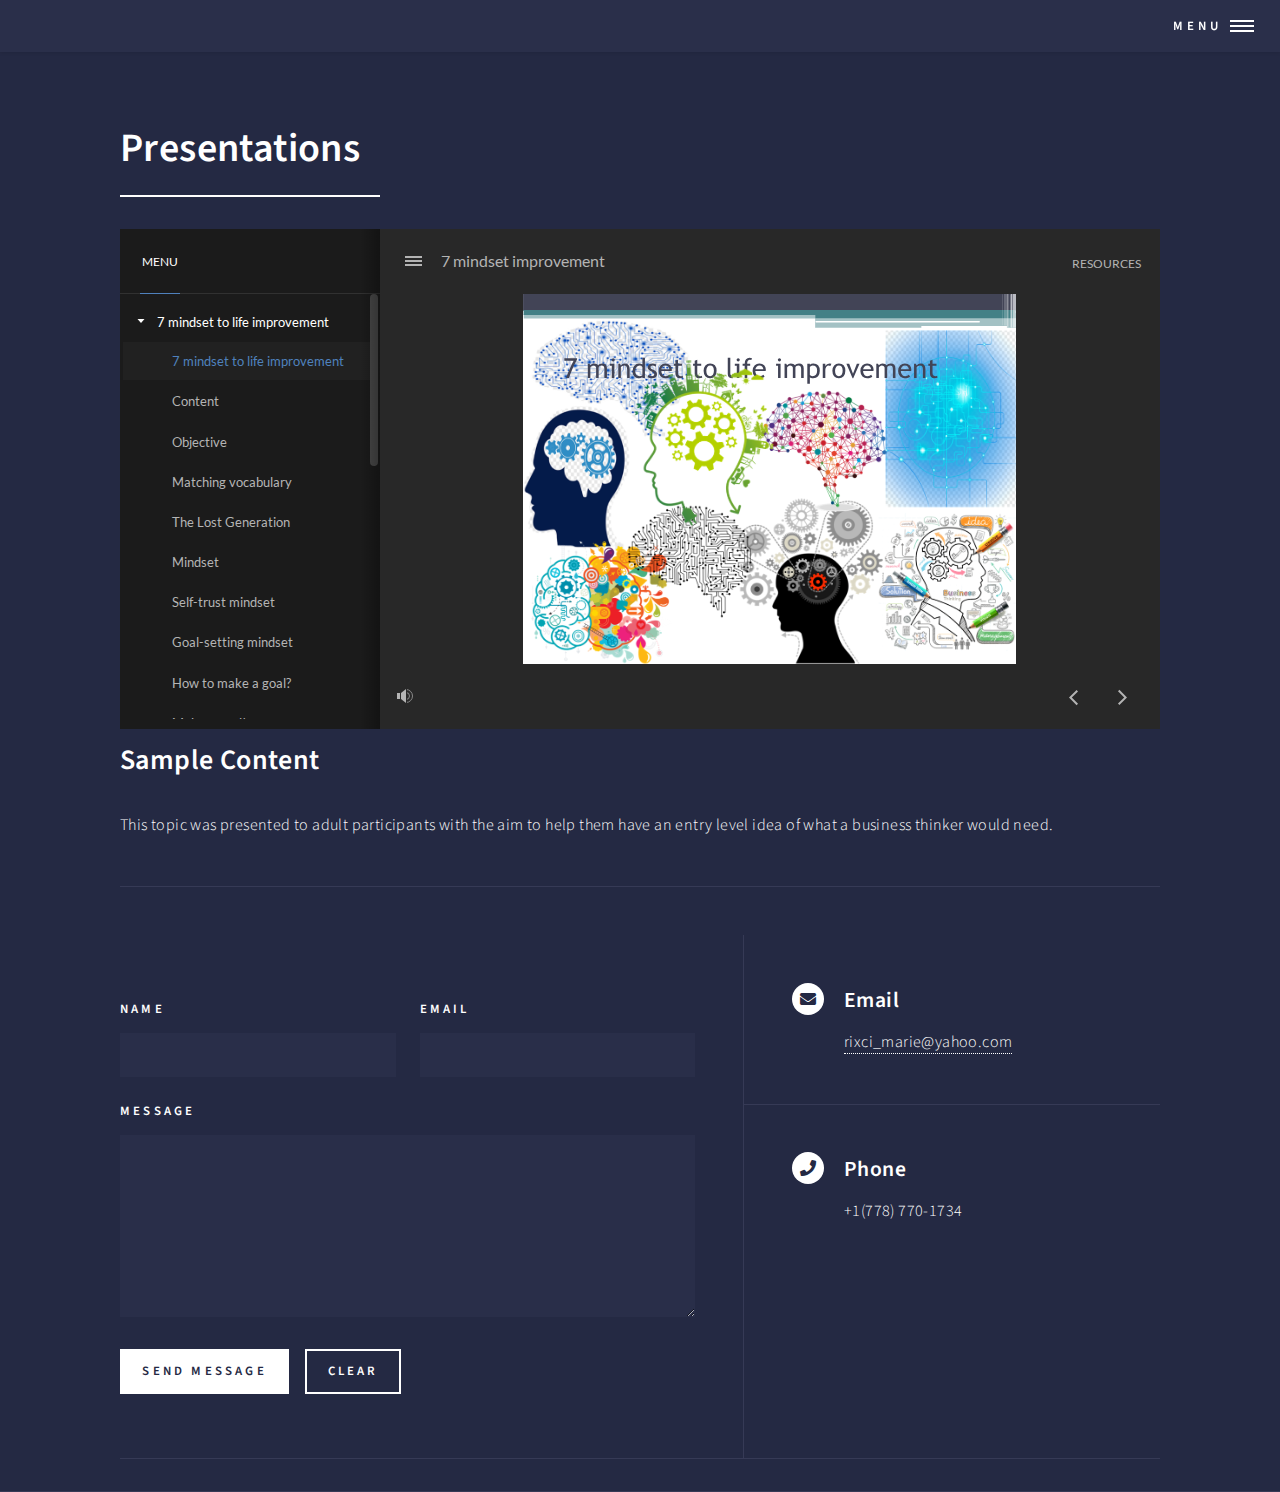
==== commit 3be667c3: "change URL of the presentation" ====
--- a/hmtl/elements.html
+++ b/hmtl/elements.html
@@ -43,7 +43,7 @@
 
 									<!-- Content -->
 
-							<embed width="100%" height="500px" src="D:\Kit\ID\Sample\1st project\7 mindset improvement - Storyline output\index.html">
+							<embed width="100%" height="500px" src="https://rixcimarie.github.io/hmtl/presentation/index.html">
 
 										<h2 id="content">Sample Content</h2>
 										<p>This topic was presented to adult participants with the aim to help them 
@@ -103,4 +103,4 @@
 			<script src="assets/js/main.js"></script>
 
 	</body>
-</html>+</html>
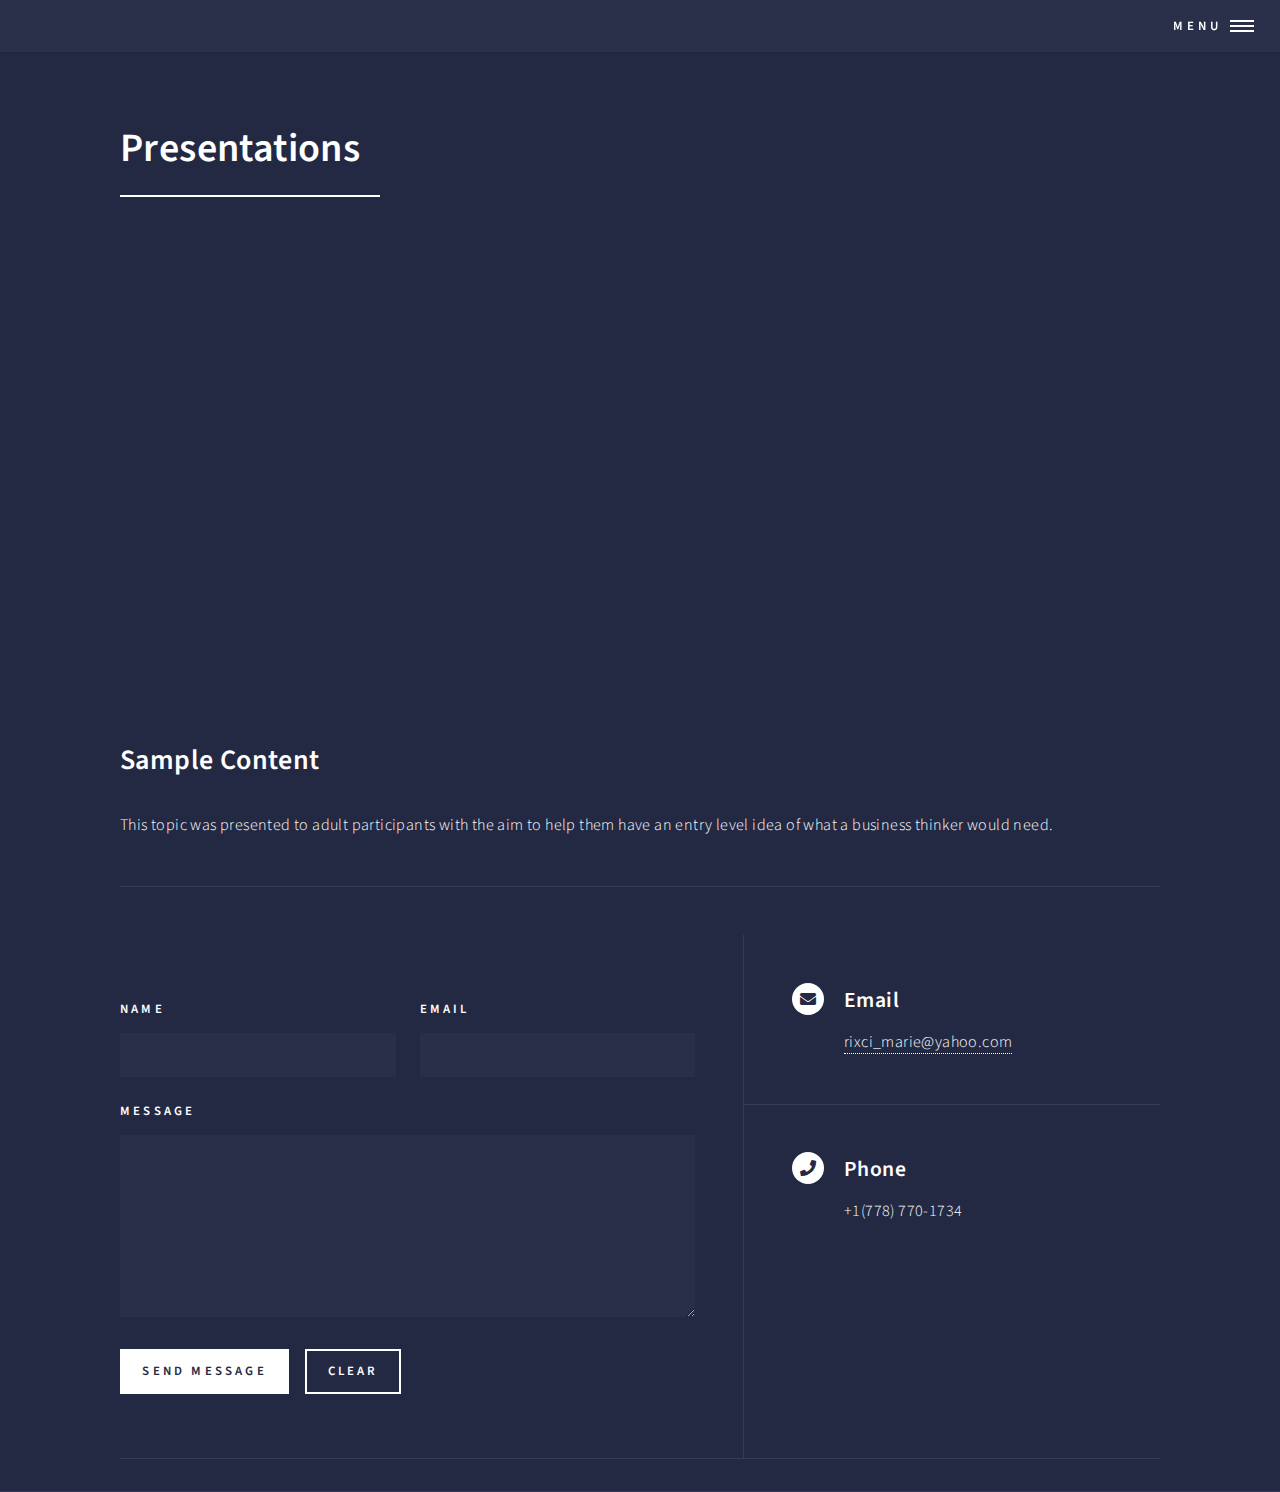
==== commit f68f4808: "failed attempt onr URL - change back to normal URL" ====
--- a/hmtl/elements.html
+++ b/hmtl/elements.html
@@ -43,7 +43,7 @@
 
 									<!-- Content -->
 
-							<embed width="100%" height="500px" src="https://rixcimarie.github.io/hmtl/presentation/index.html">
+							<embed width="100%" height="500px" src="D:\Kit\ID\Sample\1st project\7 mindset improvement - Storyline output\index.html">
 
 										<h2 id="content">Sample Content</h2>
 										<p>This topic was presented to adult participants with the aim to help them 
